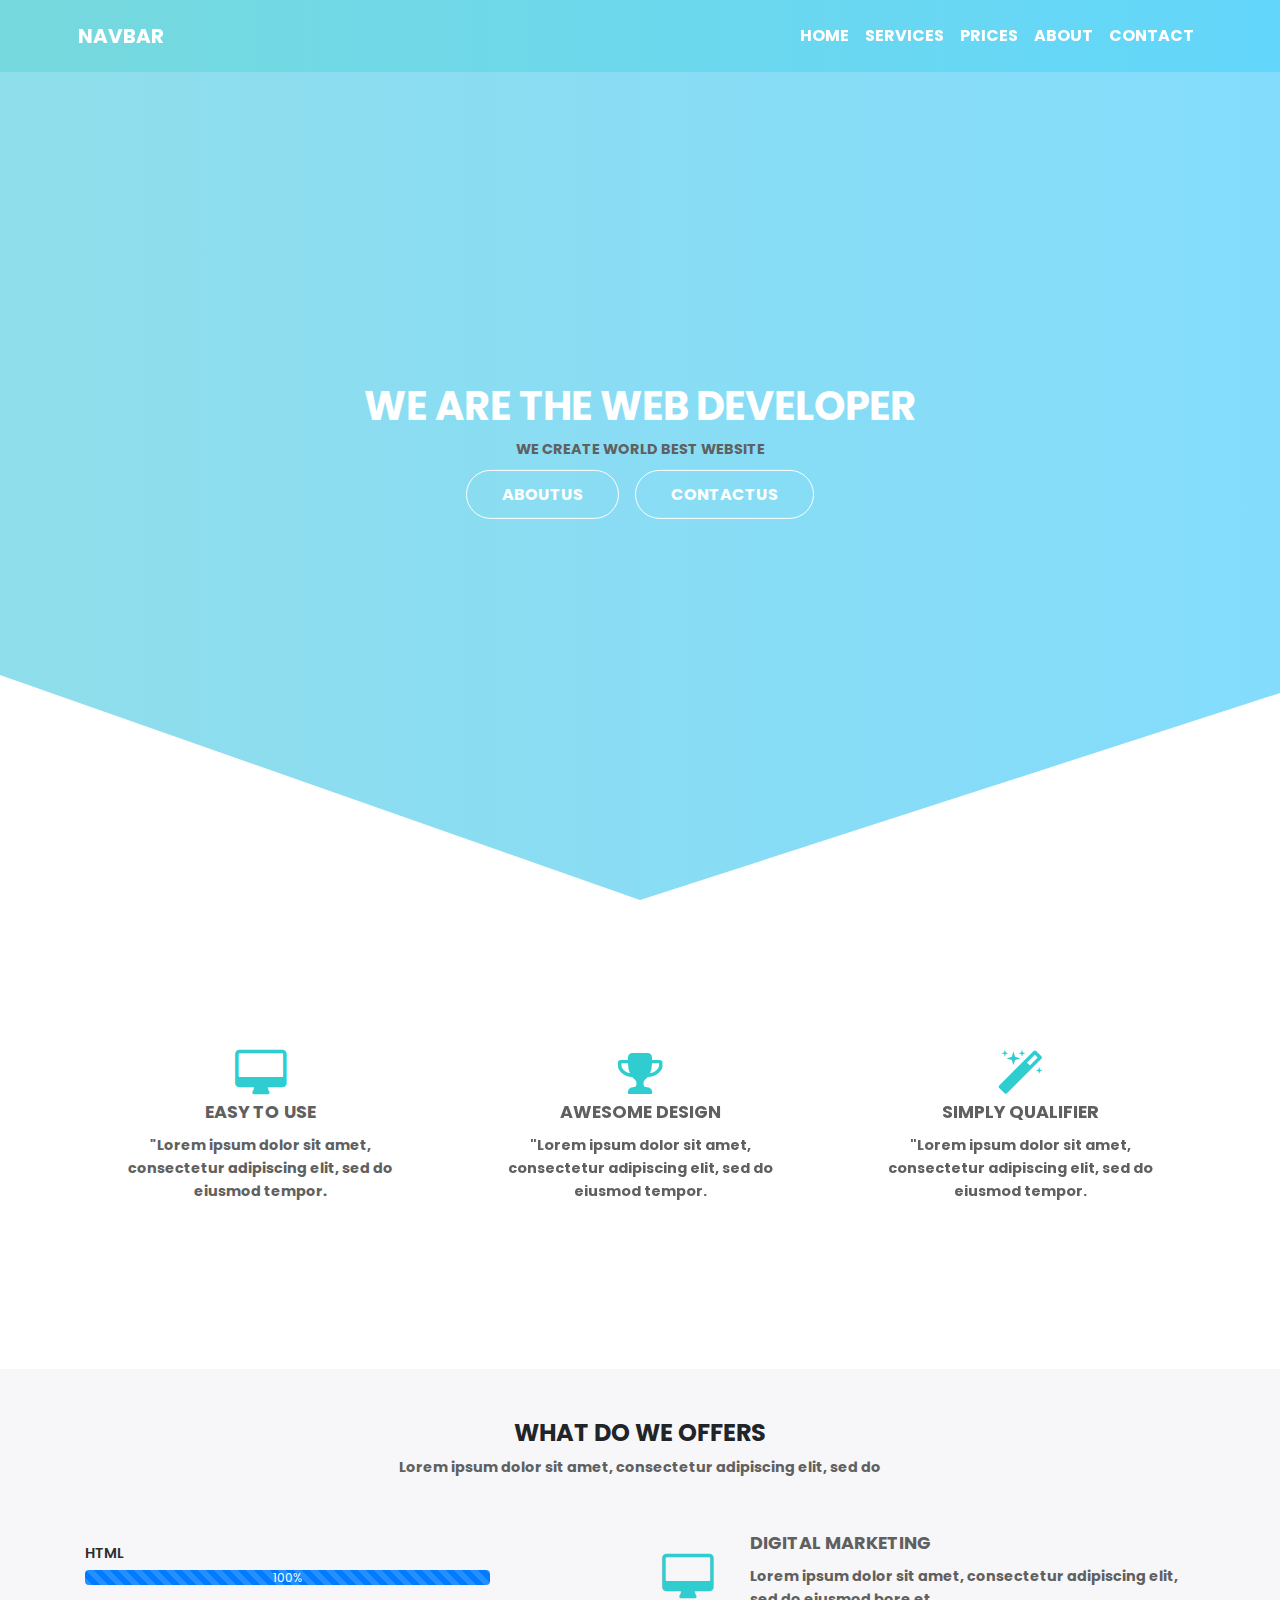
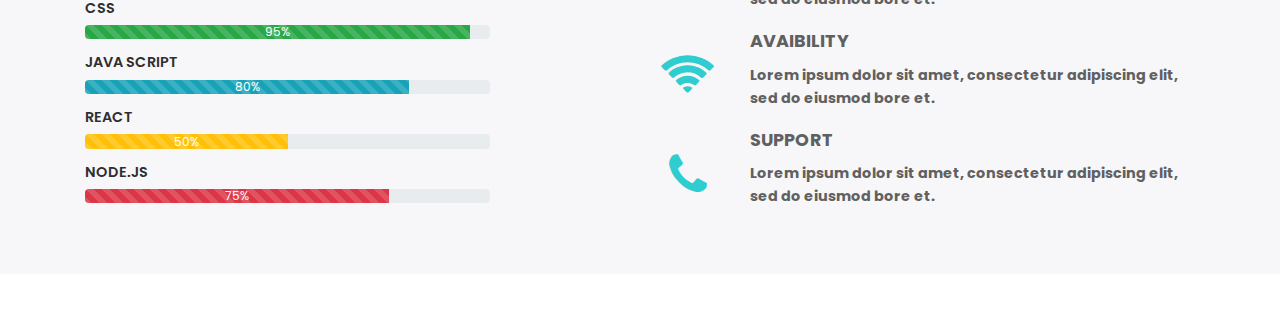
==== index.html @ 28ea4456 "updated changes" ====
<!doctype html>
<html lang="en">
  <head>
    <!-- Required meta tags -->
    <meta charset="utf-8">
    <meta name="viewport" content="width=device-width, initial-scale=1, shrink-to-fit=no">

    <!-- //////csss///// -->
    <link rel="stylesheet" href="css/img/style.css">

    <!-- ////////////text fonts///////////// -->
    <link href="https://fonts.googleapis.com/css2?family=Poppins:ital,wght@0,300;1,300&display=swap" rel="stylesheet">
    <!-- //font awesome cdn/// -->
    <link rel="stylesheet" href="https://cdnjs.cloudflare.com/ajax/libs/font-awesome/4.7.0/css/font-awesome.min.css">

    <!-- Bootstrap CSS -->
    <link rel="stylesheet" href="https://maxcdn.bootstrapcdn.com/bootstrap/4.0.0/css/bootstrap.min.css" integrity="sha384-Gn5384xqQ1aoWXA+058RXPxPg6fy4IWvTNh0E263XmFcJlSAwiGgFAW/dAiS6JXm" crossorigin="anonymous">

    <title>Hello, world!</title>
  </head>
  <body>
      <!-- ???????header///// -->

      <div class="header" id="headerdiv ">
        <nav class="navbar navbar-expand-lg fixed-top">
            <div class="container text-uppercase p-2">
            <a class="navbar-brand text-white font-weight-bold" href="#">Navbar</a>
            <button class="navbar-toggler" type="button" data-toggle="collapse" data-target="#navbarSupportedContent" aria-controls="navbarSupportedContent" aria-expanded="false" aria-label="Toggle navigation">
              <span class="navbar-toggler-icon"></span>
            </button>
          
            <div class="collapse navbar-collapse" id="navbarSupportedContent">
              <ul class="navbar-nav ml-auto ">
                <li class="nav-item active">
                  <a class="nav-link" href="#">Home <span class="sr-only">(current)</span></a>
                </li>
                <li class="nav-item">
                  <a class="nav-link" href="#">services</a>
                </li>
                <li class="nav-item">
                    <a class="nav-link" href="#">prices</a>
                  </li>
                  <li class="nav-item">
                    <a class="nav-link" href="#">about</a>
                  </li>
                  <li class="nav-item">
                    <a class="nav-link" href="#">contact</a>
                  </li>
            
            </ul>
               
              
            </div>
        </div>
          </nav>

          <!-- ////////middle section//// -->
          <section class="header-sec">
              <div class="center-div text-uppercase">
                  <h1 class="font-weight-bold ">we are the web developer</h1>
                  <p>we create world best website</p>
                  <div class="header-btns">
                      <a href="#">aboutus</a>
                      <a href="#">contactus</a>
                  </div>
              </div>
          </section>
      </div>

      <!-- ////////middle section  end//// -->


      <!-- ////////3 divs section/// -->
<section class="header-extradiv">
  <div class="container">
    <div class="row">
      <div class="extradiv col-lg-4 col-md-4 col-12">
        <a href="#"><i class="fa-3x fa fa-desktop" aria-hidden="true"></i></a>
        <h2 class="text-uppercase">easy to use</h2>
        <p>"Lorem ipsum dolor sit amet, consectetur adipiscing elit, sed do eiusmod tempor. </p>
      </div>
      <div class="extradiv col-lg-4 col-md-4 col-12">
        <a href="#"><i class="fa-3x fa fa-trophy" aria-hidden="true"></i></a>
        <h2 class="text-uppercase">awesome design</h2>
        <p>"Lorem ipsum dolor sit amet, consectetur adipiscing elit, sed do eiusmod tempor. </p>
      </div>
      <div class="extradiv col-lg-4 col-md-4 col-12">
        <a href="#"><i class="fa-3x fa fa-magic" aria-hidden="true"></i></a>
        <h2 class="text-uppercase">simply qualifier</h2>
        <p>"Lorem ipsum dolor sit amet, consectetur adipiscing elit, sed do eiusmod tempor. </p>
      </div>
    </div>
  </div>
</section>

      <!-- ////////3 divs section end/// -->

      <!-- <<<<<offer section>>>>>> -->

<section class="service-offer" id="servicediv">
  <div class="container heading">
  <h1 class="text-center text-uppercase font-weight-bold">what do we offers</h1>
  <p class="text-center ">Lorem ipsum dolor sit amet, consectetur adipiscing elit, sed do</p>
</div>

<div class="container">
  <div class="row">
    <div class="col-lg-6 col-md-6 col-12 offset-1 offset-lg-0">
      <div class="names my-3">
        <h1>html</h1>
        <div class="progress w-75">
          <div class="progress-bar progress-bar-striped progress-bar-animated" role="progressbar" aria-valuenow="75" aria-valuemin="0" aria-valuemax="100" style="width: 100%">100%</div>
        </div>
        <h1>css</h1>
        <div class="progress w-75">
          <div class="progress-bar progress-bar-striped progress-bar-animated bg-success" role="progressbar" aria-valuenow="75" aria-valuemin="0" aria-valuemax="100" style="width: 95%">95%</div>
        </div>
        <h1>java script</h1>
        <div class="progress w-75">
          <div class="progress-bar progress-bar-striped progress-bar-animated bg-info" role="progressbar" aria-valuenow="75" aria-valuemin="0" aria-valuemax="100" style="width: 80%">80%</div>
        </div>
        <h1>react</h1>
        <div class="progress w-75">
          <div class="progress-bar progress-bar-striped progress-bar-animated bg-warning role="progressbar" aria-valuenow="75" aria-valuemin="0" aria-valuemax="100" style="width: 50%">50%</div>
        </div>
        <h1>node.js</h1>
        <div class="progress w-75">
          <div class="progress-bar progress-bar-striped progress-bar-animated bg-danger" role="progressbar" aria-valuenow="75" aria-valuemin="0" aria-valuemax="100" style="width: 75%">75%</div>
        </div>
      </div>
    </div>
  
  <div class="col-lg-6 col-md-12 col-12 servicediv">
  <div class="row">
    <div class="col-lg-2 col-2 service-icon">
      <i class="fa-3x fa fa-desktop" aria-hidden="true"></i>
    </div>
    <div class="col-lg-10 col-12">
      <h2 class="text-uppercase">digital marketing</h2>
      <p>Lorem ipsum dolor sit amet, consectetur adipiscing elit, sed do eiusmod bore et. </p>
    </div>
  </div>
  <div class="row">
    <div class="col-lg-2 col-2 service-icon">
      <i class="fa-3x fa fa-wifi" aria-hidden="true"></i>
    </div>
    <div class="col-lg-10 col-12">
      <h2 class="text-uppercase">avaibility</h2>
      <p>Lorem ipsum dolor sit amet, consectetur adipiscing elit, sed do eiusmod bore et. </p>
    </div>
  </div>
  <div class="row">
    <div class="col-lg-2 col-2 service-icon">
      <i class="fa-3x fa fa-phone" aria-hidden="true"></i>
    </div>
    <div class="col-lg-10 col-12">
      <h2 class="text-uppercase">support</h2>
      <p>Lorem ipsum dolor sit amet, consectetur adipiscing elit, sed do eiusmod bore et. </p>
    </div>
  </div>
</div>
    
</div>
</div>
</section>
        <!-- <<<<<offer section>>>>>> -->
   












    <!-- Optional JavaScript -->
    <!-- jQuery first, then Popper.js, then Bootstrap JS -->
    <script src="https://code.jquery.com/jquery-3.2.1.slim.min.js" integrity="sha384-KJ3o2DKtIkvYIK3UENzmM7KCkRr/rE9/Qpg6aAZGJwFDMVNA/GpGFF93hXpG5KkN" crossorigin="anonymous"></script>
    <script src="https://cdnjs.cloudflare.com/ajax/libs/popper.js/1.12.9/umd/popper.min.js" integrity="sha384-ApNbgh9B+Y1QKtv3Rn7W3mgPxhU9K/ScQsAP7hUibX39j7fakFPskvXusvfa0b4Q" crossorigin="anonymous"></script>
    <script src="https://maxcdn.bootstrapcdn.com/bootstrap/4.0.0/js/bootstrap.min.js" integrity="sha384-JZR6Spejh4U02d8jOt6vLEHfe/JQGiRRSQQxSfFWpi1MquVdAyjUar5+76PVCmYl" crossorigin="anonymous"></script>
  </body>
</html>
---- css/img/style.css ----
*{
    margin: 0;
    padding: 0;
    box-sizing: border-box;
    font-family: 'Poppins', sans-serif;
}
html{
  overflow-x: hidden;  
}

.extradiv h2,.servicediv h2{
    font-size:1.1rem ;
    line-height:1.6 ;
    font-weight: bold;
    color: #606060;
}

a{text-decoration: none;}

a:hover{text-decoration: none!important;}

li{list-style: none;}
p{
    font-size: 0.9rem;
    font-weight: bold;
    color: #606060;
    line-height: 1.6;
}
i{
    color: #2fccd0;
}

.header{
    width: 100%;
    height: 100vh;
    background-image:linear-gradient(rgba(0 , 168, 255 ,0.3),rgba(0 , 168, 255 ,0.3))
    ,url(.././img/img.jpg);
    background-repeat: no-repeat;
    background-size: 100% 100%;
    clip-path: polygon(100% 0,100% 77%,50% 100%,0 75%,0 0);
    position: relative;

}
.header::before{
    content: "";
    position: absolute;
    top: 0;
    right: 0;
    bottom: 0;
    left: 0;
    opacity: .3;
    z-index: -1;
    background: linear-gradient(to right,#1e5799 0%,#3ccdbb  0%,#16c9f6 100%);
}


.navbar::before{
    content: "";
    position: absolute;
    top: 0;
    right: 0;
    bottom: 0;
    left: 0;
    opacity: .3;
    z-index: -1;
    background: linear-gradient(to right,#1e5799 0%,#3ccdbb  0%,#16c9f6 100%);
}

.nav-item a{
    color: #fff!important;
    font-weight: bold;
}

.header-sec{
    position: relative;
    width: 100%;
    height: inherit;
    color: white;
    text-align: center;
}
.center-div{
    position: absolute;
    width: 100%;
    height: auto;
    top: 50%;
    left: 50%;
    transform: translate(-50% ,-50%);
    -ms-transform: translate(-50% ,-50%);
    -webkit-transform: translate(-50% ,-50%);
}
.header-btns a{
    border: 1px solid #fff;
    border-radius: 100px;
    color: #fff;
    line-height: 1.4;
    padding: 12px 35px;
    margin: 0 5px;
    font-size: 1rem;
    font-weight: bold;
    outline: none;
}

.header-btns a:hover{
    color: #50d1c0;
    background: #ffff;
    box-shadow: 0 0 20px 0 rgba(0,0,0,0.3);
}
.center-div{
    font-size: 1.3rem;
    padding: 10px 0 20px 0;
    color: white;
}

.header-extradiv{
    width: 100%;
    height: auto;
    margin: 100px 0!important;
    text-align: center;
}
.extradiv{
    background: #ffff;
    border: medium none;
    border-radius: 3px;
    padding: 50px!important;
    transition: .3s;
}

.extradiv:hover{
    box-shadow: 0 0 20px 0 rgba(0,0,0,0.3);
    transform: translateY(-20px);
}

/* //////offer section/// */

.service-offer{
    background: #f7f7f9;
    padding: 50px 0;
    margin-bottom:50px;
}
.heading{
    margin-bottom: 50px;
}
.heading h1{
    font-size: 1.5rem;
    font-weight: 600;
    text-transform: uppercase;
}
.names h1{
    color: #2e2e2e;
    font-size: 0.9rem;
    text-transform: uppercase;
    font-weight: 600;
}
.service-icon{
    display: flex;
    justify-content: center;
    align-items: center;
}
.progress{
    margin-bottom: 15px!important;
    height: .9rem!important;
    background: #606060;
}
/* //////offer section/// */
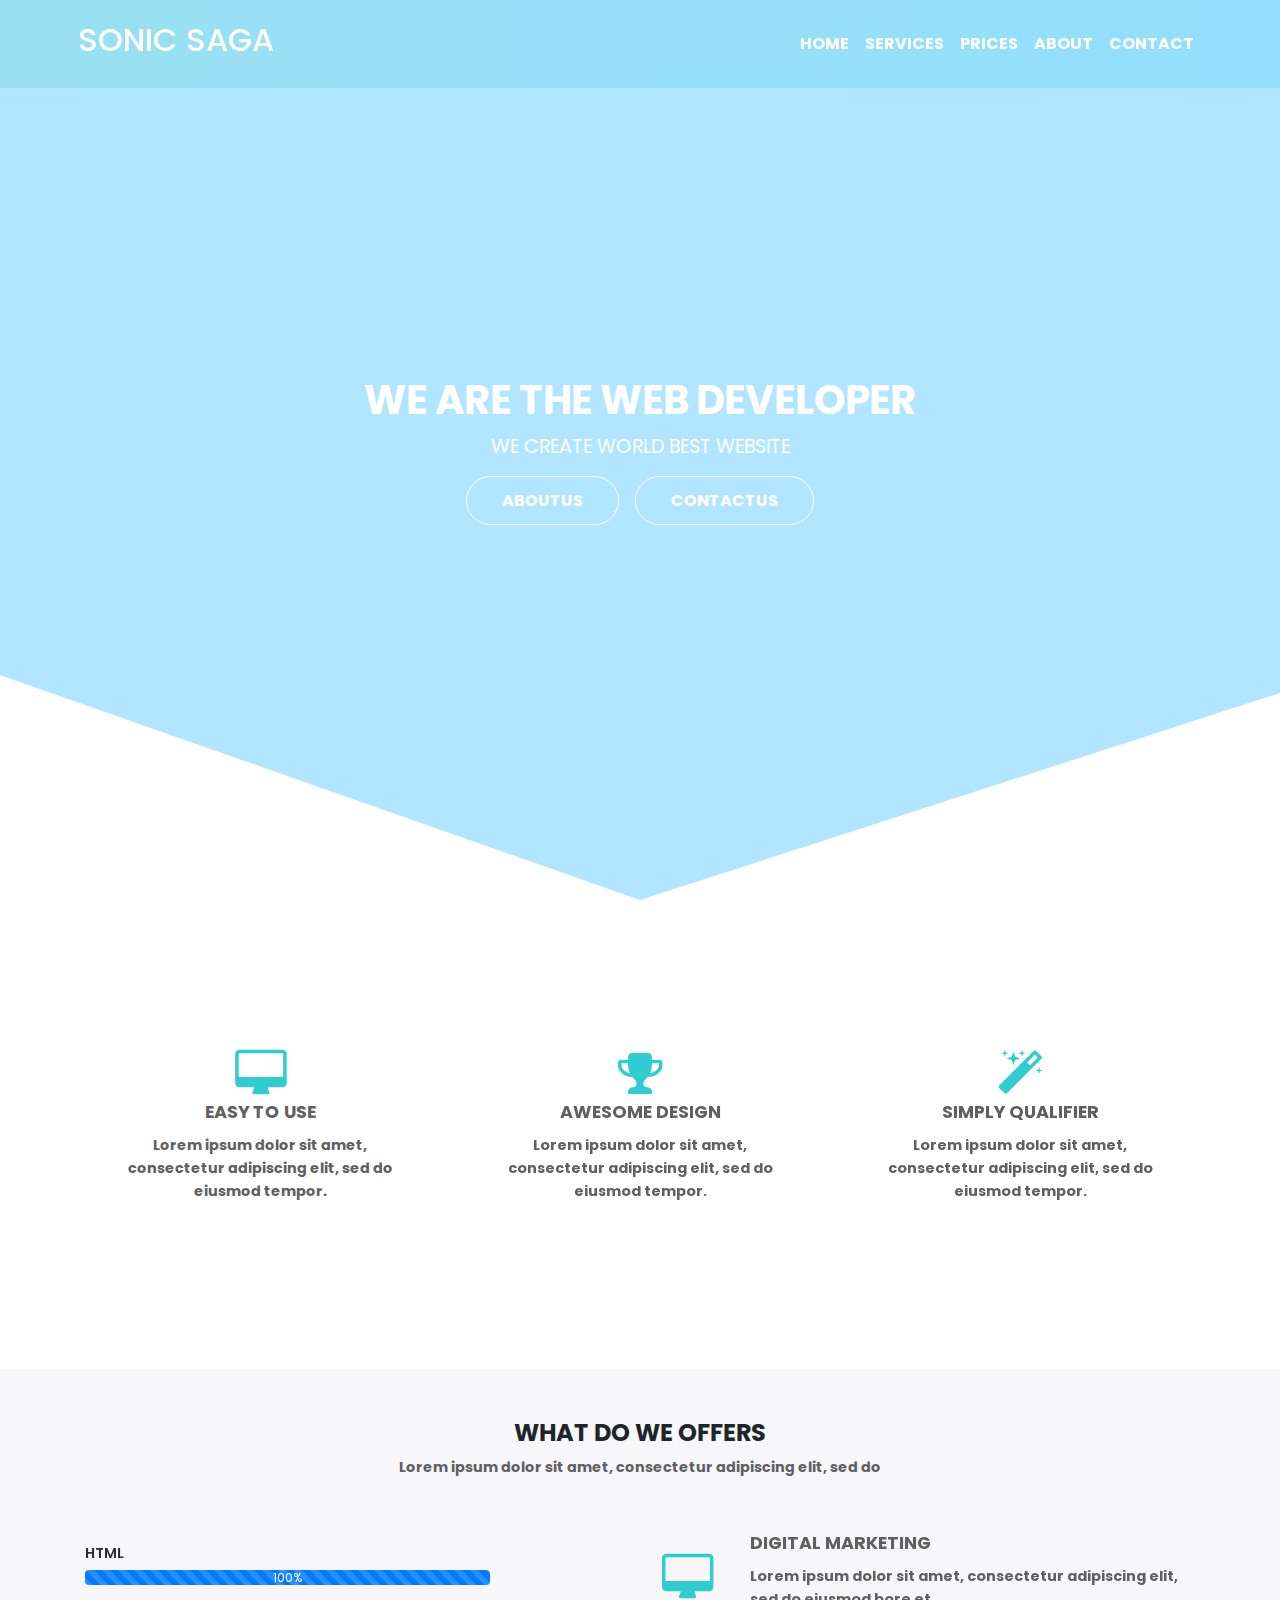
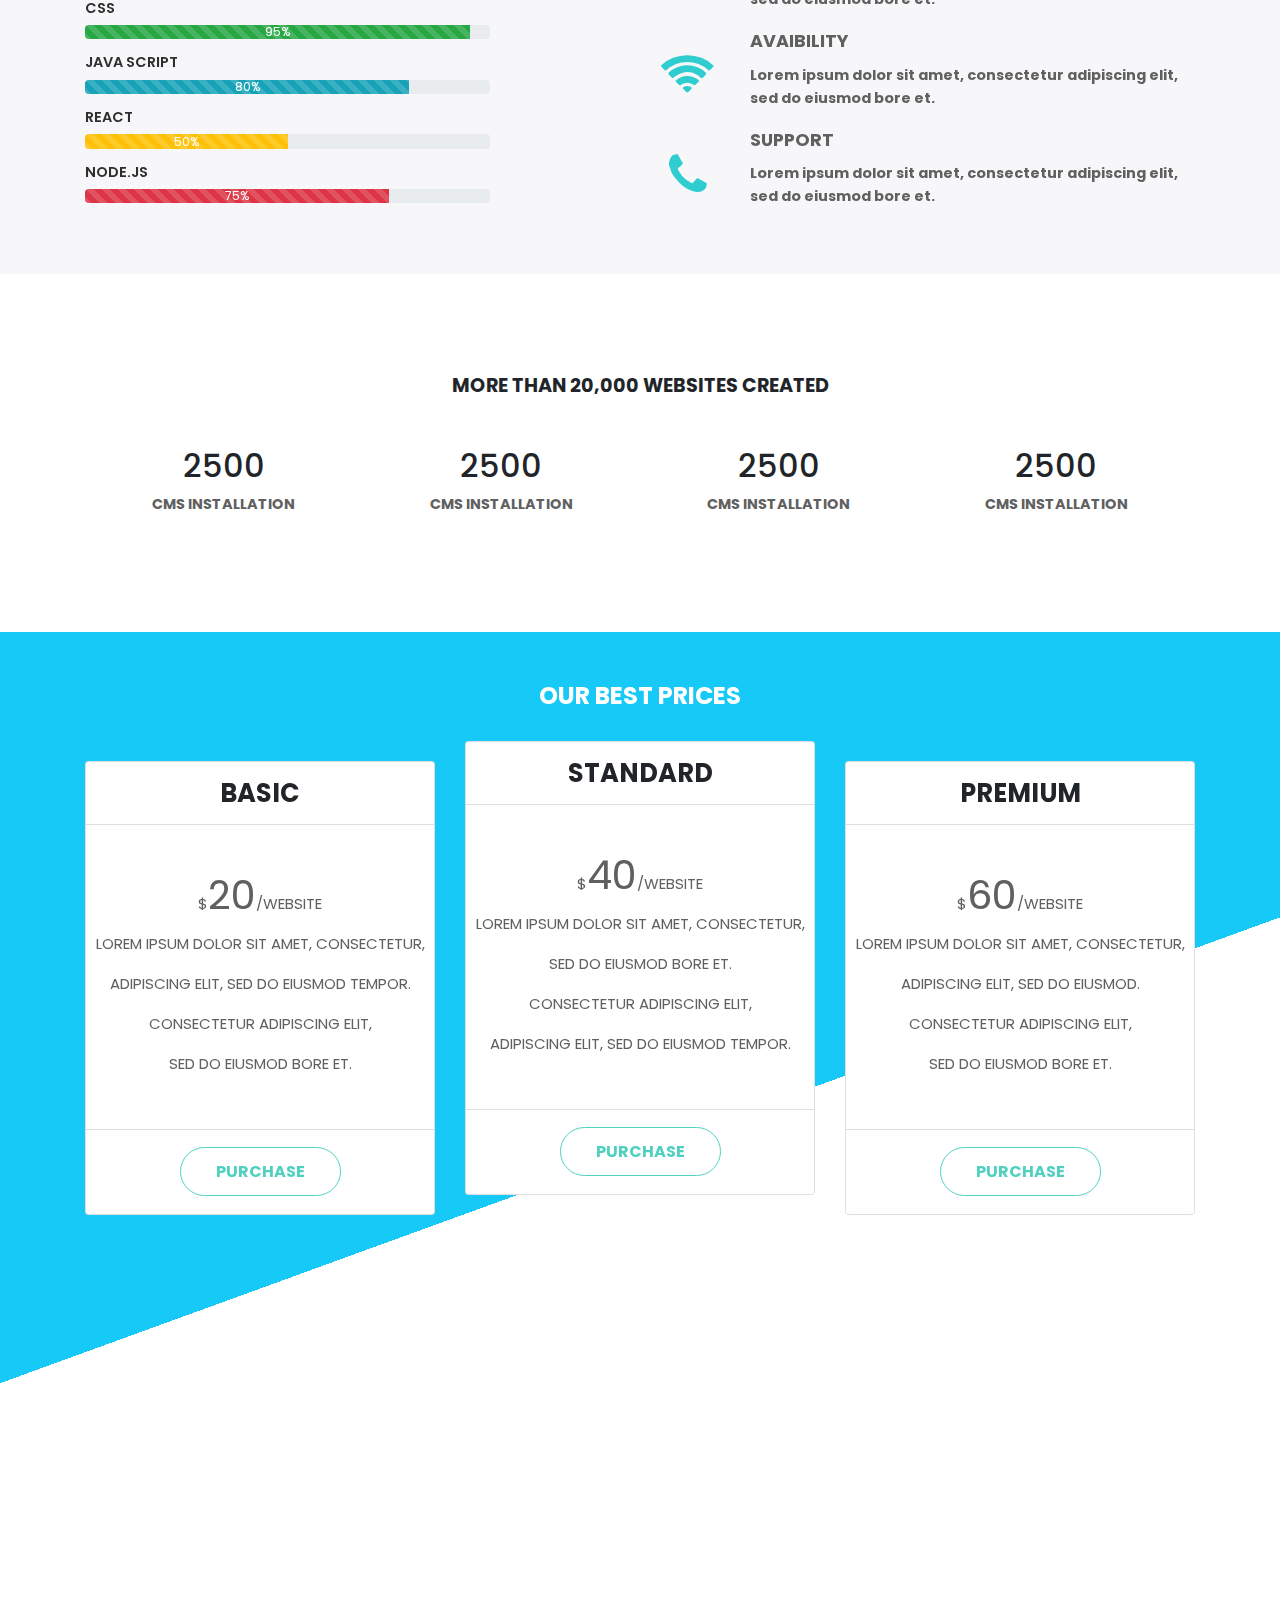
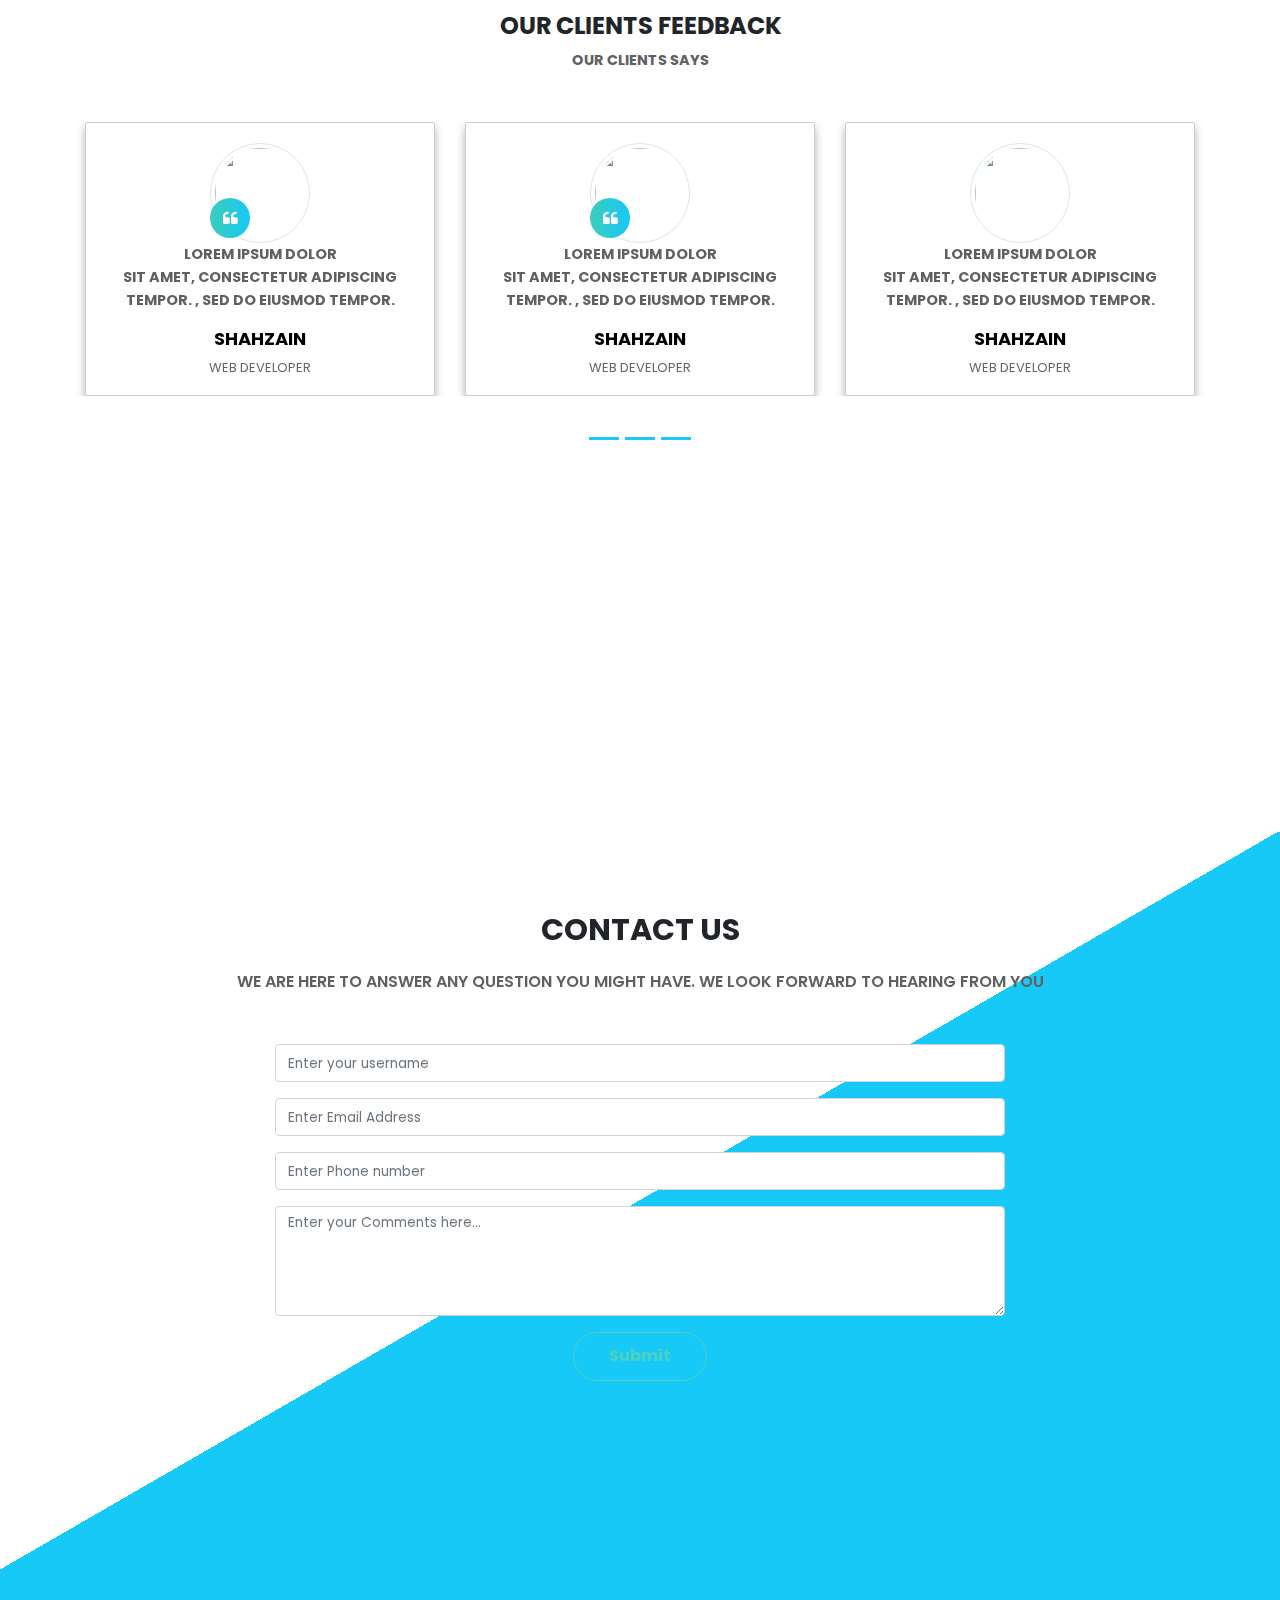
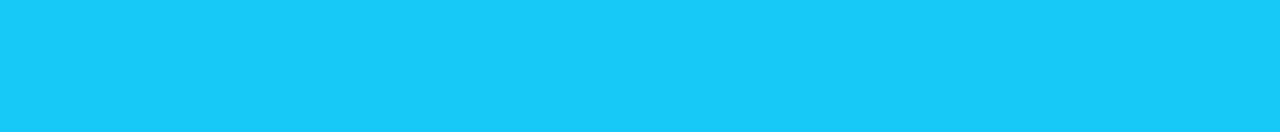
==== commit 79ae1e6e: "added content" ====
--- a/index.html
+++ b/index.html
@@ -24,7 +24,7 @@
       <div class="header" id="headerdiv ">
         <nav class="navbar navbar-expand-lg fixed-top">
             <div class="container text-uppercase p-2">
-            <a class="navbar-brand text-white font-weight-bold" href="#">Navbar</a>
+            <a class="navbar-brand text-white font-weight-bold" href="#"><h2>sonic saga</h2></a>
             <button class="navbar-toggler" type="button" data-toggle="collapse" data-target="#navbarSupportedContent" aria-controls="navbarSupportedContent" aria-expanded="false" aria-label="Toggle navigation">
               <span class="navbar-toggler-icon"></span>
             </button>
@@ -35,16 +35,16 @@
                   <a class="nav-link" href="#">Home <span class="sr-only">(current)</span></a>
                 </li>
                 <li class="nav-item">
-                  <a class="nav-link" href="#">services</a>
+                  <a class="nav-link" href="#servicediv">services</a>
                 </li>
                 <li class="nav-item">
-                    <a class="nav-link" href="#">prices</a>
+                    <a class="nav-link" href="#pricingdiv">prices</a>
                   </li>
                   <li class="nav-item">
                     <a class="nav-link" href="#">about</a>
                   </li>
                   <li class="nav-item">
-                    <a class="nav-link" href="#">contact</a>
+                    <a class="nav-link" href="#contactdiv">contact</a>
                   </li>
             
             </ul>
@@ -77,17 +77,17 @@
       <div class="extradiv col-lg-4 col-md-4 col-12">
         <a href="#"><i class="fa-3x fa fa-desktop" aria-hidden="true"></i></a>
         <h2 class="text-uppercase">easy to use</h2>
-        <p>"Lorem ipsum dolor sit amet, consectetur adipiscing elit, sed do eiusmod tempor. </p>
+        <p>Lorem ipsum dolor sit amet, consectetur adipiscing elit, sed do eiusmod tempor. </p>
       </div>
       <div class="extradiv col-lg-4 col-md-4 col-12">
         <a href="#"><i class="fa-3x fa fa-trophy" aria-hidden="true"></i></a>
         <h2 class="text-uppercase">awesome design</h2>
-        <p>"Lorem ipsum dolor sit amet, consectetur adipiscing elit, sed do eiusmod tempor. </p>
+        <p>Lorem ipsum dolor sit amet, consectetur adipiscing elit, sed do eiusmod tempor. </p>
       </div>
       <div class="extradiv col-lg-4 col-md-4 col-12">
         <a href="#"><i class="fa-3x fa fa-magic" aria-hidden="true"></i></a>
         <h2 class="text-uppercase">simply qualifier</h2>
-        <p>"Lorem ipsum dolor sit amet, consectetur adipiscing elit, sed do eiusmod tempor. </p>
+        <p>Lorem ipsum dolor sit amet, consectetur adipiscing elit, sed do eiusmod tempor. </p>
       </div>
     </div>
   </div>
@@ -130,7 +130,7 @@
       </div>
     </div>
   
-  <div class="col-lg-6 col-md-12 col-12 servicediv">
+  <div class="col-lg-6 col-md-12 col-12 servicediv align-items-center">
   <div class="row">
     <div class="col-lg-2 col-2 service-icon">
       <i class="fa-3x fa fa-desktop" aria-hidden="true"></i>
@@ -164,7 +164,293 @@
 </div>
 </section>
         <!-- <<<<<offer section>>>>>> -->
-   
+
+
+
+          <!-- ///////project off structure//// -->
+
+          <section class="project-work">
+            <div class="container heading">
+            <h3 class="text-center text-uppercase font-weight-bold">more than 20,000 websites created</h3>
+           
+          </div>
+          <div class="container text-uppercase d-flex justify-content-around align-items-center text-center">
+            <div>
+              <h1 class="count">2500</h1>
+              <p>cms installation</p>
+            </div>
+            <div>
+              <h1 class="count">2500</h1>
+              <p>cms installation</p>
+            </div>
+            <div>
+              <h1 class="count">2500</h1>
+              <p>cms installation</p>
+            </div>
+            <div>
+              <h1 class="count">2500</h1>
+              <p>cms installation</p>
+            </div>
+          </div>
+        
+        </section>
+
+
+           <!-- ///////project off structure//// -->
+
+
+           <!-- ///////pricing section///// -->
+
+           <section class="pricing" id="pricingdiv">
+            <div class="container heading">
+            <h1 class="text-center text-uppercase font-weight-bold text-white">our best prices</h1>
+           
+          </div>
+          <div class="container">
+            <div class="row">
+              <div class="col-lg-4 col-12">
+                <div class="card text-center text-uppercase">
+                  <div class="card-header">basic</div>
+                  <div class="card-body">
+                    <li>$<span class="money">20</span>/website</li>
+                    <li>Lorem ipsum dolor sit amet, consectetur, </li>
+                    <li>adipiscing elit, sed do eiusmod tempor.</li>
+                    <li> consectetur adipiscing elit,</li>
+                    <li> sed do eiusmod bore et.</li>
+                  </div>
+                  <div class="card-footer">
+                    <a href="#">purchase</a>
+                  </div>
+                </div>
+                
+              </div>
+              <div class="col-lg-4 col-12 secdiv">
+                <div class="card text-center text-uppercase">
+                  <div class="card-header">standard</div>
+                  <div class="card-body">
+                    <li>$<span class="money">40</span>/website</li>
+                    <li>Lorem ipsum dolor sit amet, consectetur, </li>
+                    <li>sed do eiusmod bore et.</li>
+                    <li> consectetur adipiscing elit,</li>
+                    <li> adipiscing elit, sed do eiusmod tempor.</li>
+                  </div>
+                  <div class="card-footer">
+                    <a href="#">purchase</a>
+                  </div>
+                </div>
+                
+              </div>
+              <div class="col-lg-4 col-12">
+                <div class="card text-center text-uppercase">
+                  <div class="card-header">premium</div>
+                  <div class="card-body">
+                    <li>$<span class="money">60</span>/website</li>
+                    <li>Lorem ipsum dolor sit amet, consectetur, </li>
+                    <li>adipiscing elit, sed do eiusmod.</li>
+                    <li> consectetur adipiscing elit,</li>
+                    <li> sed do eiusmod bore et.</li>
+                  </div>
+                  <div class="card-footer">
+                    <a href="#">purchase</a>
+                  </div>
+                </div>
+                
+              </div>
+            </div>
+          </div>
+
+
+          </section>
+
+
+          <!-- ///////feedback///// -->
+
+          <section class="clients">
+            <div class="container heading text-uppercase">
+            <h1 class="text-center text-uppercase font-weight-bold">our clients feedback</h1>
+            <p class="text-center ">our clients says</p>
+          </div>
+          
+          <!-- //////carisuol//// -->
+          
+          <div id="demo" class="carousel slide" data-ride="carousel">
+          
+            <!-- Indicators -->
+            <ul class="carousel-indicators">
+              <li data-target="#demo" data-slide-to="0" class="active"></li>
+              <li data-target="#demo" data-slide-to="1"></li>
+              <li data-target="#demo" data-slide-to="2"></li>
+            </ul>
+          
+            <!-- The slideshow -->
+            <div class="carousel-inner container">
+              <div class="carousel-item active">
+          <!-- <div class="container"> -->
+                <div class="row">
+                  <div class="col-lg-4 col-md-4 col-12 text-uppercase">
+                    <div class="box">
+                      <a><img src="css/img/img.jpg" class="img-fluid img-thumbnail"></a>
+                      <p>Lorem ipsum dolor<br> sit amet, consectetur adipiscing<br>tempor.
+
+                        , sed do eiusmod tempor.</p>
+                      <h1>shahzain</h1>
+                      <h2>web developer</h2>
+                    </div>
+                  </div>
+                  <div class="col-lg-4 col-md-4 col-12 text-uppercase">
+                    <div class="box">
+                      <a><img src="css/img/img.jpg" class="img-fluid img-thumbnail"></a>
+                      <p>Lorem ipsum dolor<br> sit amet, consectetur adipiscing<br>tempor.
+
+                        , sed do eiusmod tempor.</p>    
+                      <h1>shahzain</h1>
+                      <h2>web developer</h2>
+                    </div>
+                  </div>
+                  <div class="col-lg-4 col-md-4 col-12 text-uppercase">
+                    <div class="box">
+                      <a><img src="css/img/img.jpg" class="img-fluid img-thumbnail"  >   
+                        <p>Lorem ipsum dolor<br> sit amet, consectetur adipiscing<br>tempor.
+
+                          , sed do eiusmod tempor.</p>
+                      <h1>shahzain</h1>
+                      <h2>web developer</h2>
+                    </div>
+                  </div>
+                </div>
+                
+          
+          
+          
+              </div>
+              <div class="carousel-item ">
+                <div class="row">
+                  <div class="col-lg-4 col-md-4 col-12 text-uppercase">
+                    <div class="box">
+                      <a><img src="css/img/img.jpg" class="img-fluid img-thumbnail"></a>
+                      <p>Lorem ipsum dolor<br> sit amet, consectetur adipiscing<br>tempor.
+
+                        , sed do eiusmod tempor.</p>
+                                                   
+                      <h1>shahzain</h1>
+                      <h2>web developer</h2>
+                    </div>
+                  </div>
+                  <div class="col-lg-4 col-md-4 col-12 text-uppercase">
+                    <div class="box">
+                      <a><img src="css/img/img.jpg" class="img-fluid img-thumbnail"></a>
+                      <p>Lorem ipsum dolor<br> sit amet, consectetur adipiscing<br>tempor.
+
+                        , sed do eiusmod tempor.</p>
+                  
+                      <h1>shahzain</h1>
+                      <h2>web developer</h2>
+                    </div>
+                  </div>
+                  <div class="col-lg-4 col-md-4 col-12 text-uppercase">
+                    <div class="box">
+                      <a><img src="css/img/img.jpg" class="img-fluid img-thumbnail"></a>
+                      <p>Lorem ipsum dolor<br> sit amet, consectetur adipiscing<br>tempor.
+
+                        , sed do eiusmod tempor.</p>
+                      <h1>shahzain</h1>
+                      <h2>web developer</h2>
+                    </div>
+                  </div>
+                </div>
+              </div>
+              <div class="carousel-item">
+                <div class="row">
+                  <div class="col-lg-4 col-md-4 col-12 text-uppercase">
+                    <div class="box">
+                      <a><img src="css/img/img.jpg" class="img-fluid img-thumbnail"></a>
+                      <p>Lorem ipsum dolor<br> sit amet, consectetur adipiscing<br>tempor.
+
+                        , sed do eiusmod tempor.</p>
+                      <h1>shahzain</h1>
+                      <h2>web developer</h2>
+                    </div>
+                  </div>
+                  <div class="col-lg-4 col-md-4 col-12 text-uppercase">
+                    <div class="box">
+                      <a><img src="css/img/img.jpg" class="img-fluid img-thumbnail"></a>
+                      <p>Lorem ipsum dolor<br> sit amet, consectetur adipiscing<br>tempor.
+
+                        , sed do eiusmod tempor.</p>
+                      <h1>shahzain</h1>
+                      <h2>web developer</h2>
+                    </div>
+                  </div>
+                  <div class="col-lg-4 col-md-4 col-12 text-uppercase">
+                    <div class="box">
+                      <a><img src="css/img/img.jpg" class="img-fluid img-thumbnail"></a>
+                      <p>Lorem ipsum dolor<br> sit amet, consectetur adipiscing<br>tempor.
+
+                        , sed do eiusmod tempor.</p>
+                      <h1>shahzain</h1>
+                      <h2>web developer</h2>
+                    </div>
+                  </div>
+                </div>
+              </div>
+              <!-- </div> -->
+            
+         
+          
+            <!-- Left and right controls -->
+            <a class="carousel-control-prev" href="#demo" data-slide="prev">
+              <span class="carousel-control-prev-icon"></span>
+            </a>
+            <a class="carousel-control-next" href="#demo" data-slide="next">
+              <span class="carousel-control-next-icon"></span>
+            </a>
+          </div>
+          </div>
+          </section>
+
+
+          <!-- ///////////////////end feedback page//////// -->
+         
+
+
+          <!-- ///////contact// -->
+          <section class="contactus" id="contactdiv">
+            <div class="container heading text-uppercase">
+            <h1 class="text-center text-uppercase font-weight-bold">contact us</h1>
+            <p class="text-center ">we are here to answer any question you might have. we look forward to hearing from you</p>
+          </div>
+          <div class="container">
+            <div class="row">
+              <div class="col-lg-8 col-md-8 col-10 offset-lg-2 offset-md-2 offset-1">
+                <form action="/action_page.php">
+                  <div class="form-group">
+                    <input type="text" class="form-control" placeholder="Enter your username" id="username"autocomplete="off"Required>
+                  </div>
+                  <div class="form-group">
+                    <input type="text" class="form-control" placeholder="Enter Email Address" id="email"autocomplete="off"Required>
+                  </div>
+                  <div class="form-group">
+                    <input type="text" class="form-control" placeholder="Enter Phone number" id="mobile"autocomplete="off"Required>
+                  </div>
+                   <div class="form-group">
+                    <div class="form-group">
+                   
+                      <textarea class="form-control" rows="4" placeholder="Enter your Comments here..." id="comment"></textarea>
+                    </div>
+                 <div class="d-flex justify-content-center form-btn">
+                  <button type="submit" class="btn btn-primary">Submit</button>
+                </div>
+                </form>
+              </div>
+            </div>
+          </div>
+          </section>
+
+          <!-- /////end contact/// -->
+             
+          
+
+          
 
 
 
@@ -180,7 +466,10 @@
     <!-- Optional JavaScript -->
     <!-- jQuery first, then Popper.js, then Bootstrap JS -->
     <script src="https://code.jquery.com/jquery-3.2.1.slim.min.js" integrity="sha384-KJ3o2DKtIkvYIK3UENzmM7KCkRr/rE9/Qpg6aAZGJwFDMVNA/GpGFF93hXpG5KkN" crossorigin="anonymous"></script>
+   
     <script src="https://cdnjs.cloudflare.com/ajax/libs/popper.js/1.12.9/umd/popper.min.js" integrity="sha384-ApNbgh9B+Y1QKtv3Rn7W3mgPxhU9K/ScQsAP7hUibX39j7fakFPskvXusvfa0b4Q" crossorigin="anonymous"></script>
     <script src="https://maxcdn.bootstrapcdn.com/bootstrap/4.0.0/js/bootstrap.min.js" integrity="sha384-JZR6Spejh4U02d8jOt6vLEHfe/JQGiRRSQQxSfFWpi1MquVdAyjUar5+76PVCmYl" crossorigin="anonymous"></script>
+
+   
   </body>
 </html>--- a/css/img/style.css
+++ b/css/img/style.css
@@ -5,7 +5,8 @@
     font-family: 'Poppins', sans-serif;
 }
 html{
-  overflow-x: hidden;  
+  /* overflow-x: hidden;   */
+  scroll-behavior: smooth;
 }
 
 .extradiv h2,.servicediv h2{
@@ -33,8 +34,8 @@
 .header{
     width: 100%;
     height: 100vh;
-    background-image:linear-gradient(rgba(0 , 168, 255 ,0.3),rgba(0 , 168, 255 ,0.3))
-    ,url(.././img/img.jpg);
+    background-image:linear-gradient(rgba(0 , 168, 255 ,0.3),rgba(0 , 168, 255 ,0.3)),
+    url(.././img/img.jpg);
     background-repeat: no-repeat;
     background-size: 100% 100%;
     clip-path: polygon(100% 0,100% 77%,50% 100%,0 75%,0 0);
@@ -50,7 +51,7 @@
     left: 0;
     opacity: .3;
     z-index: -1;
-    background: linear-gradient(to right,#1e5799 0%,#3ccdbb  0%,#16c9f6 100%);
+    /* background: linear-gradient(to right,#1e5799 0%,#3ccdbb  0%,#16c9f6 100%); */
 }
 
 
@@ -61,7 +62,7 @@
     right: 0;
     bottom: 0;
     left: 0;
-    opacity: .3;
+    opacity: .2;
     z-index: -1;
     background: linear-gradient(to right,#1e5799 0%,#3ccdbb  0%,#16c9f6 100%);
 }
@@ -87,6 +88,12 @@
     transform: translate(-50% ,-50%);
     -ms-transform: translate(-50% ,-50%);
     -webkit-transform: translate(-50% ,-50%);
+}
+.center-div p{
+    color: #fff!important;
+    font-size: 1.2rem;
+    font-weight: 400;
+    margin-bottom: 20px;
 }
 .header-btns a{
     border: 1px solid #fff;
@@ -161,4 +168,226 @@
     height: .9rem!important;
     background: #606060;
 }
-/* //////offer section/// */+/* //////offer section/// */
+
+
+.project-work{
+    margin: 100px 0;
+}
+.project-work h3{
+    font-size: 1.2rem;
+}
+
+.project-work h1{
+    font-size: 2rem;
+    text-align: center;
+}
+
+/* /////pricing/// */
+
+.pricing{
+    width: 100%;
+    height: 100vh;
+    padding: 50px;
+    position: relative;
+}
+
+.pricing::before{
+    content: "";
+    position: absolute;
+    top: 0;
+    right: 0;
+    bottom: 0;
+    left: 0;
+    z-index: -1;
+    background: linear-gradient(160deg,#16c9f6 55%, #fff 0);
+}
+.money{
+    font-size: 40px;
+    line-height: 1;
+    color: #606060;
+}
+
+.card{
+    transition: .3s ease;
+}
+.card-header{
+    font-size: 1.6rem;
+    font-weight: bold;
+    padding: 25px 9!important;
+    background: #fff!important;
+}
+.card-body{
+    padding: 40px 0px!important;
+}
+.card-body li{
+    margin: 10px 0!important;
+    font-weight: 400;
+    font-size: 15px;
+    line-height: 2!important;
+    color: #606060;
+}
+
+.card-footer {
+    background: white!important;
+    padding: 30px 0!important;
+}
+.card-footer a{
+    border: 1px solid #50d1c0;
+    border-radius: 100px;
+    color: #50d1c0;
+    line-height: 1.4;
+    padding: 12px 35px;
+    margin: 0 5px;
+    font-size: 1rem;
+    font-weight: bold;
+    outline: none;
+}
+
+.card:hover .card-footer a:hover{
+    color: #fff;
+    background: #50d1c0;
+    box-shadow: 0 0 20px 0 rgba(0,0,0,0.3);
+}
+
+.card:hover{
+    transform: translateY(-20px);
+    box-shadow: 0 0 20px 0 rgba(0,0,0,0.3);
+}
+
+.card:hover .card-header,.card:hover .money
+{
+    color: #50d1c0;
+}
+
+.card:hover .card-footer a{
+    background: #50d1c0;
+    color: #fff;
+}
+
+.secdiv{
+    transform: translateY(-20px);
+    /* box-shadow: 0 0 20px 0 rgba(0,0,0,0.3); */
+}
+
+/* /////feedback page/// */
+.clients{
+    width: 100%;
+    height: 100vh;
+    padding: 80px 0;
+}
+.box{
+    text-align: center;
+    border: 1px solid rgba(0,0,0,0.2);
+    border-radius: 2px;
+    transition: .3s ease;
+    box-shadow: 0 5px 10px 0 rgba(0,0,0,0.3);
+}
+.box:hover{
+    background: #16c9f6;
+}
+.box:hover p{
+    color: white;
+}
+.carousel-indicators{
+    position: absolute;
+    right: 0;
+    bottom: -60px!important;
+}
+.carousel-indicators li{
+    background-color: #16c9f6!important
+
+}
+.box a{
+    position: relative;
+}
+.box a img{
+    
+    width: 100px;
+    height: 100px;
+    margin-top: 20px;
+    border-radius: 50%;
+}
+   
+.box a::after{
+    content: "\f10d";
+    font-family: fontAwesome;
+    width: 40px;
+    height: 40px;
+    color: white;
+    position: absolute;
+    top: 120%;
+    left: 0%;
+    border-radius: 50%;
+    display: flex;
+    justify-content: center;
+    align-items: center;
+    background: linear-gradient(to right,#1e5799 0%,#3ccdbb 0%,#16c9f6 100%);
+}
+.box h1{
+    font-size: 18px;
+    font-weight: 700;
+    color: #000;
+    margin-bottom: 10px;
+}
+
+.box h2{
+    font-size: 13px;
+    font-weight: 400;
+    color: #666666;
+    margin-bottom: 20px;
+}
+
+
+/* ///contact form//// */
+
+.contactus{
+    width: 100%;
+    height: 100vh;
+    padding: 80px 0;
+    position: relative;
+}
+.contactus::after{
+    content: "";
+    position: absolute;
+    top: 0;
+    bottom: 0;
+    right: 0;
+    left: 0;
+    background: linear-gradient(330deg,#16c9f6 55%,#ffff 0);
+    z-index: -1;
+}
+
+.contactus h1{
+    font-weight: bold;
+    font-size: 1.9rem;
+}
+
+.contactus p{
+    font-weight: 600;
+    font-size: 1rem;
+    margin:20px 0;
+}
+
+.form-btn button{
+    border: 1px solid #50d1c0;
+    border-radius: 100px;
+    color: #50d1c0;
+    line-height: 1.4;
+    padding: 12px 35px;
+    margin: 0 5px;
+    font-size: 1rem;
+    font-weight: bold;
+    outline: none;
+    background: transparent;
+
+}
+
+form:hover .form-btn button{
+     background: #fff;
+     color: #50d1c0;
+     box-shadow: 0 0 20px 0(0,0,0,0.3);
+}
+::placeholder{
+    font-size: .85rem;
+}
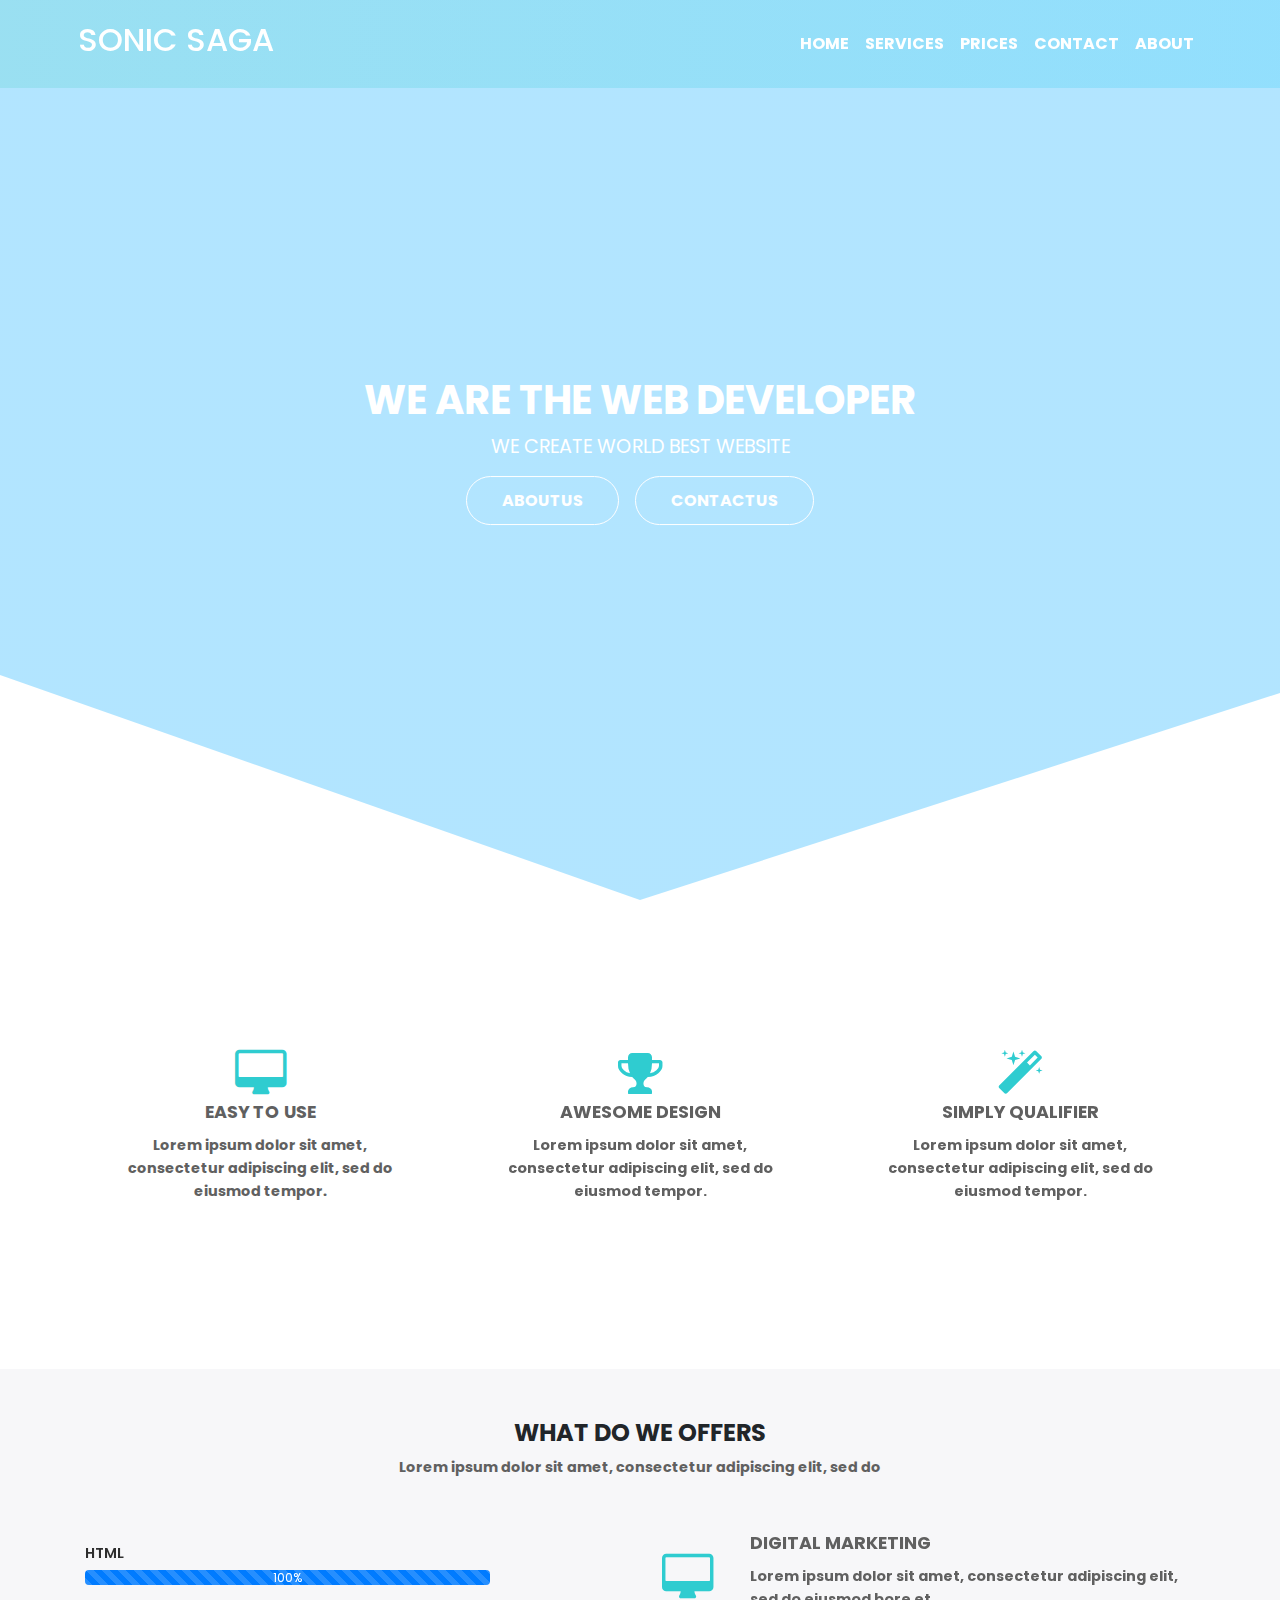
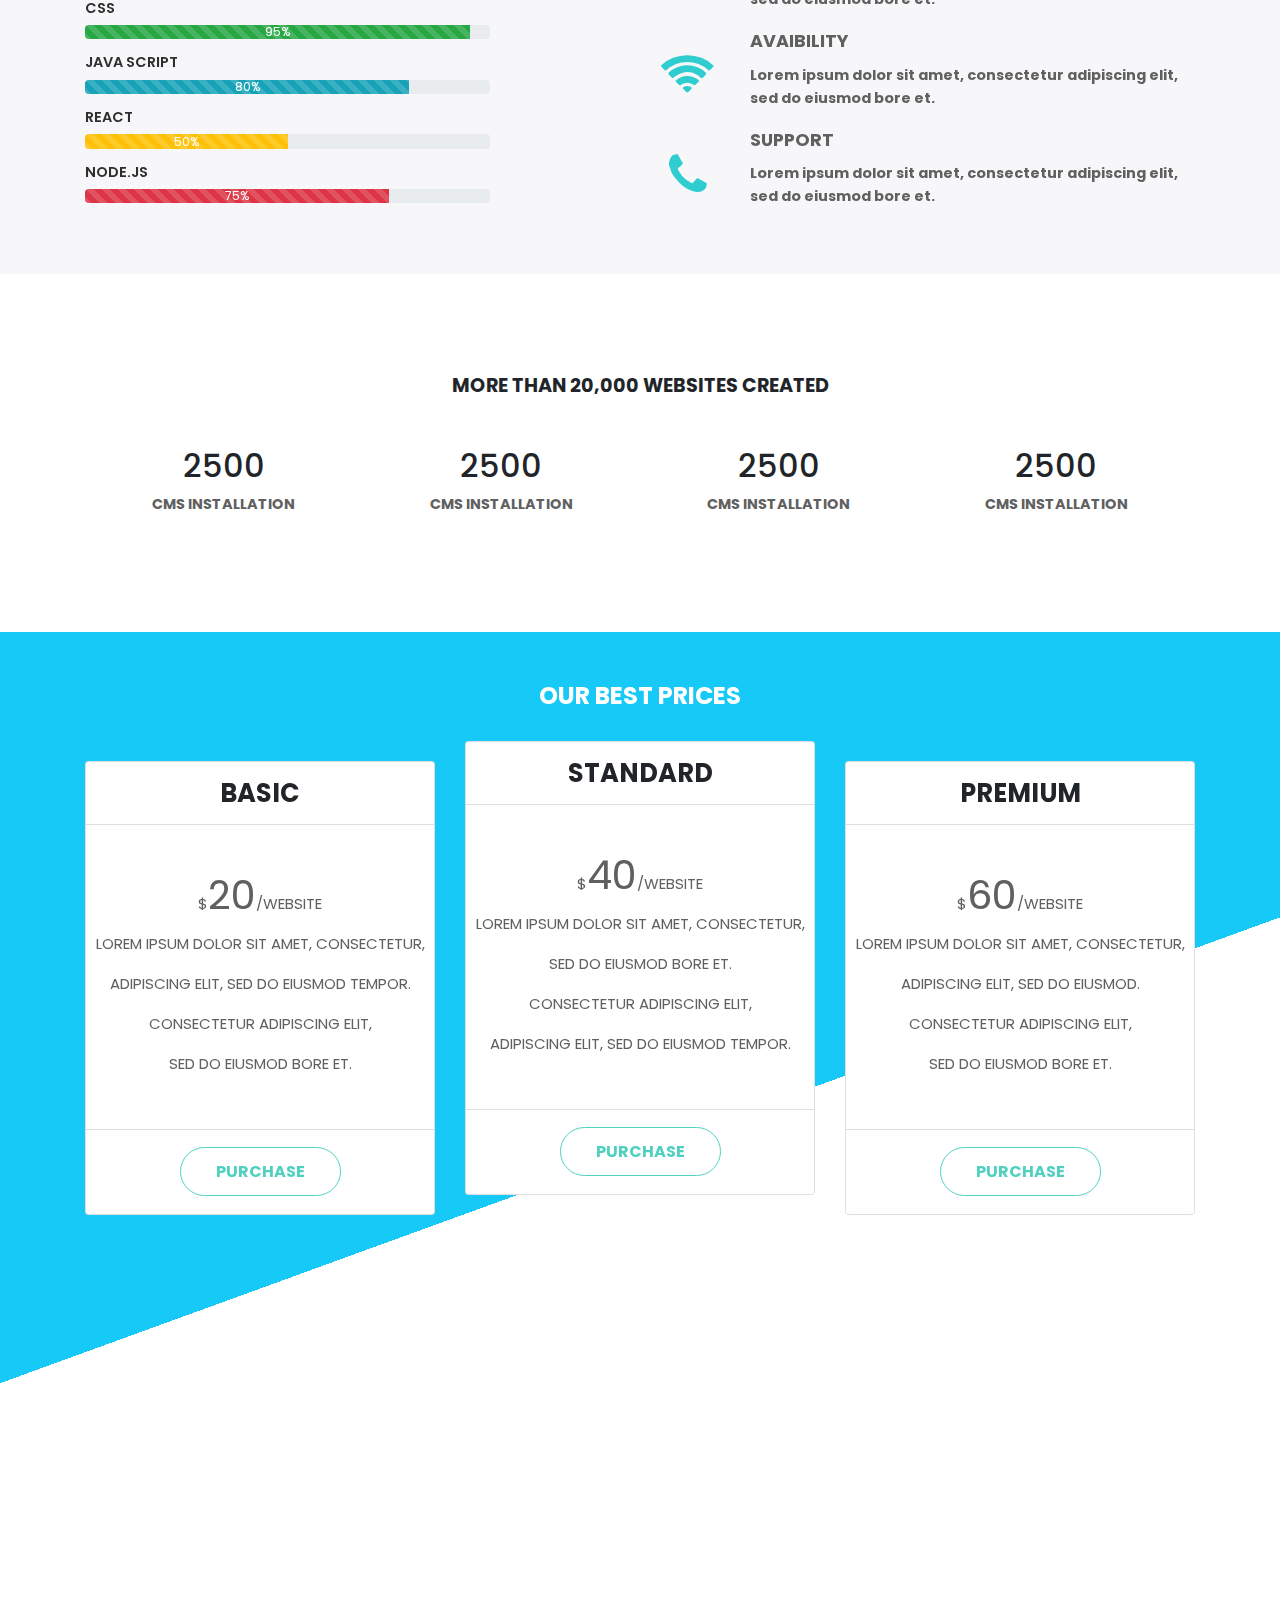
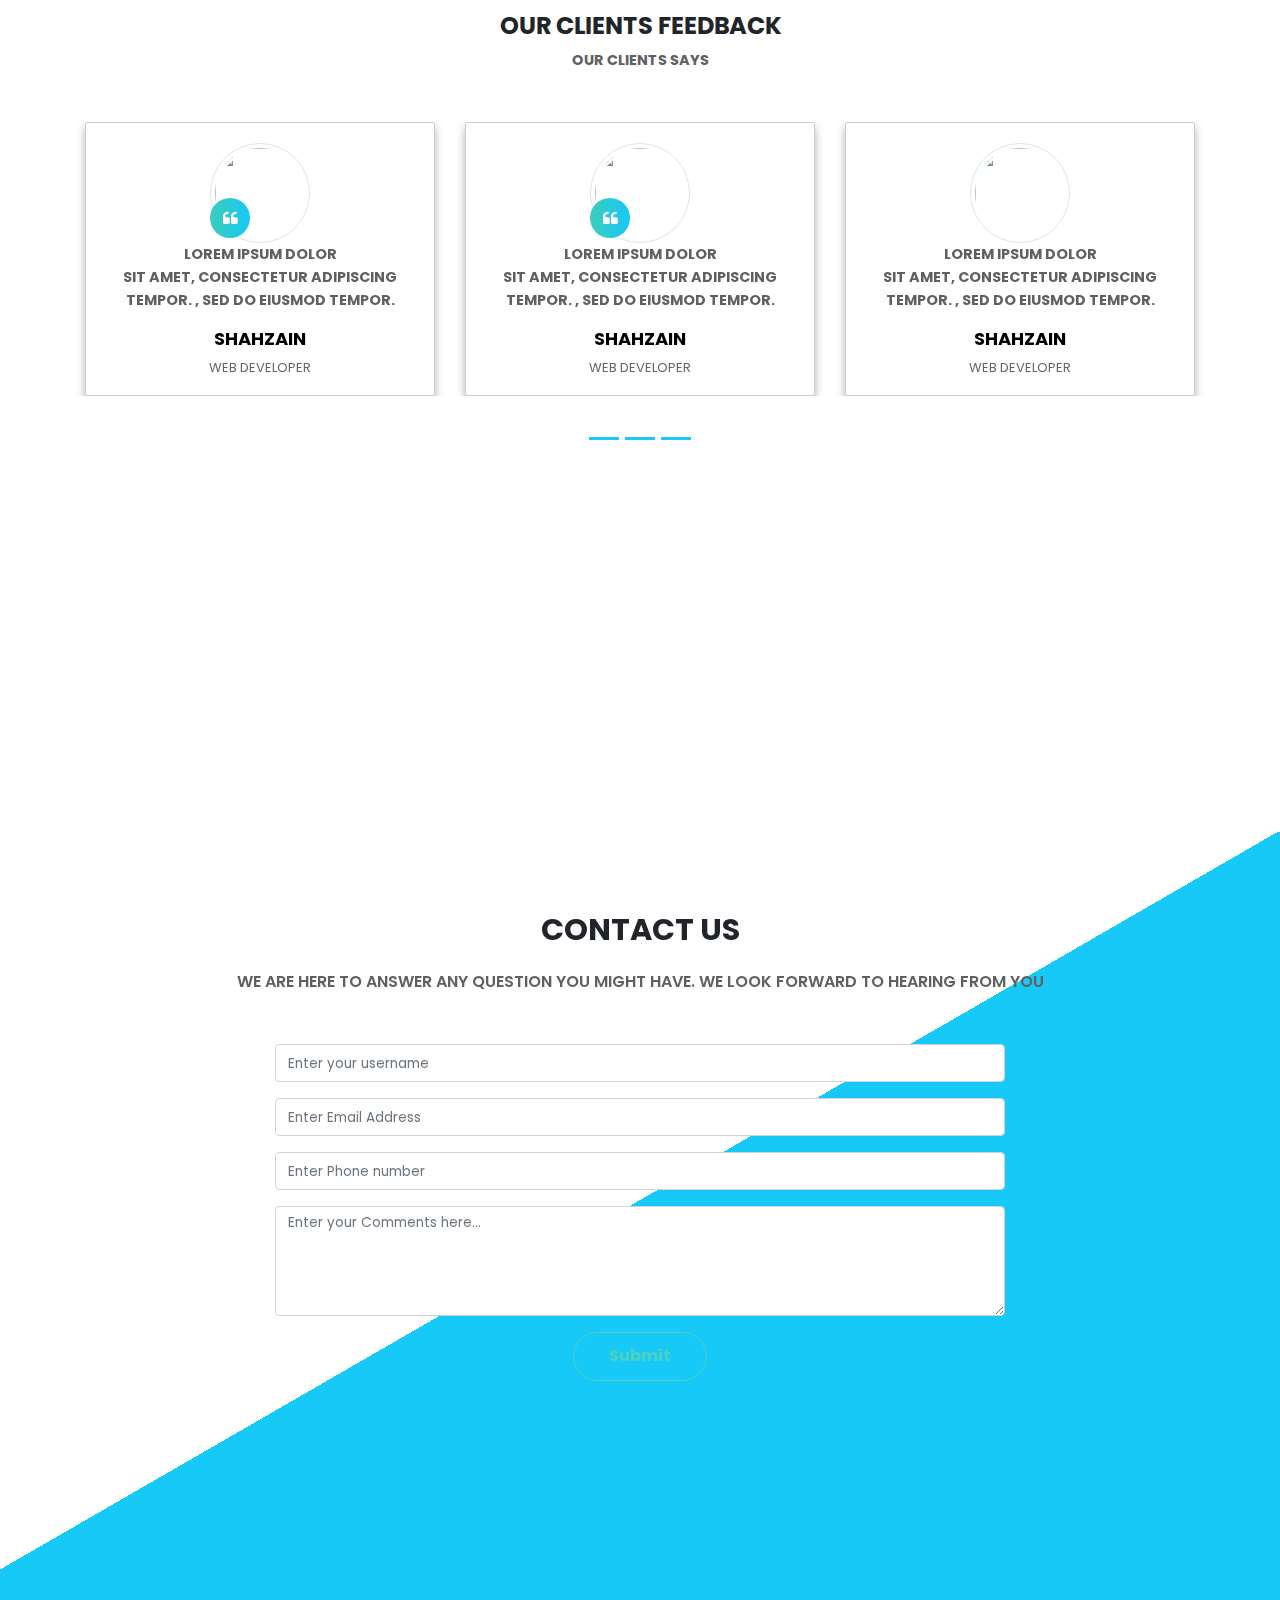
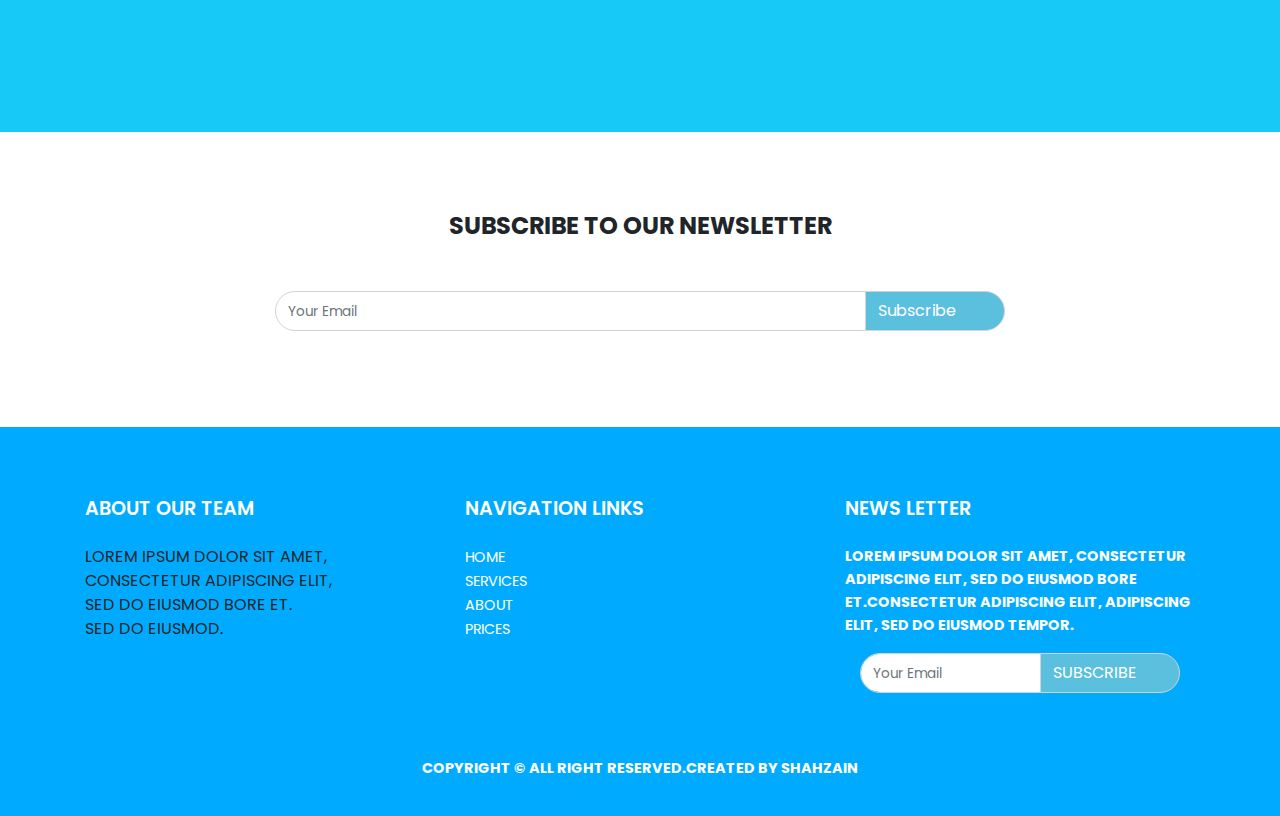
==== commit a101d022: "project done" ====
--- a/index.html
+++ b/index.html
@@ -40,11 +40,12 @@
                 <li class="nav-item">
                     <a class="nav-link" href="#pricingdiv">prices</a>
                   </li>
+                 
                   <li class="nav-item">
-                    <a class="nav-link" href="#">about</a>
+                    <a class="nav-link" href="#contactdiv">contact</a> 
+                    <li class="nav-item">
+                    <a class="nav-link" href="#footerid">about</a>
                   </li>
-                  <li class="nav-item">
-                    <a class="nav-link" href="#contactdiv">contact</a>
                   </li>
             
             </ul>
@@ -447,7 +448,76 @@
           </section>
 
           <!-- /////end contact/// -->
-             
+
+          <!-- /////subscribe// -->
+
+             <section class="sub-sec" id="sub-id">
+            <div class="container heading text-uppercase">
+            <h1 class="text-center text-uppercase font-weight-bold">subscribe to our newsletter</h1>
+           
+          </div>
+          <div class="container">
+            <div class="row">
+              <div class="col-lg-8 offset-lg-2 col-12">
+                <div class="input-group mb-3">
+                  <input type="text" class="form-control news" placeholder="Your Email">
+                  <div class="input-group-append">
+                    <span class="input-group-text">Subscribe</span>
+                  </div>
+                </div>
+              </div>
+            </div>
+          </div>
+          </section>
+
+
+
+          <!-- ///////foooter content//// -->
+          <footer class="footersection"id="footerid">
+            <div class="container">
+              <div class="row">
+                <div class="col-lg-4 col-md-6 col-12 footerdiv text-uppercase">
+                  <h3>about our team</h3>
+                  <li>Lorem ipsum dolor sit amet,</li>
+                  <li>consectetur adipiscing elit,</li>
+                  <li>SED DO EIUSMOD BORE ET.</li>
+                  <li>SED DO EIUSMOD.</li>
+                </div>
+                <div class="col-lg-4 col-md-6 col-12 footerdiv text-uppercase">
+                  <h3>navigation links</h3>
+                  <li><a href="#">Home</a></li>
+                  <li><a href="#servicediv">services</a></li>
+                  <li><a href="#footerid">about</a></li>
+                  <li><a href="#pricingdiv">prices</a></li>
+                </div>
+                <div class="col-lg-4 col-md-6 col-12 footerdiv text-uppercase">
+                  <h3>news letter</h3>
+                  <p>Lorem ipsum dolor sit amet, consectetur adipiscing elit, sed do eiusmod bore et.CONSECTETUR ADIPISCING ELIT,
+                    ADIPISCING ELIT, SED DO EIUSMOD TEMPOR.
+
+                  </p>
+                  <div class="container mainsub">
+                    <div class="row">
+                      <div class="col-lg-12 col-12">
+                        <div class="input-group mb-3">
+                          <input type="text" class="form-control news" placeholder="Your Email">
+                          <div class="input-group-append">
+                            <span class="input-group-text">Subscribe</span>
+                          </div>
+                        </div>
+                      </div>
+                    </div>
+                  </div>
+
+                </div>
+              </div>
+
+
+              <div class="text-center mt-5 text-uppercase">
+                <p>copyright &copy; all right reserved.Created by Shahzain</p>
+              </div>
+               </div>
+          </footer>
           
 
           
--- a/css/img/style.css
+++ b/css/img/style.css
@@ -391,3 +391,54 @@
 ::placeholder{
     font-size: .85rem;
 }
+
+
+/* /////subscribe/// */
+.sub-sec{
+    width: 100%;
+    height: auto;
+    margin: 80px 0;
+}
+
+.news{
+    border-radius: 100px 0 0 100px!important;
+    min-width: 150px;
+    min-width: 45px;
+}
+
+.input-group-text{
+    border-radius: 0 100px 100px 0!important;
+    background: #5bc0de!important;
+    color: #fff!important;
+    min-width: 140px;
+    min-height: 40px;
+}
+
+/* ///////foooter/// */
+
+.footersection{
+  width: 100%;
+  height: auto;
+  padding: 70px 0 20px 0;
+  background: #00abff;
+  position: relative;
+}
+.footersection p{
+    color: #ffff;
+}
+.footersection li a{
+    font-size: .9rem;
+    line-height: 1.6;
+    font-weight: 400;
+    color: #fff;
+    text-transform: uppercase;
+}
+
+.footersection h3{
+    font-size: 1.2rem;
+    font-weight: 600;
+    text-shadow: 0 2px 5px (0,0,0,0.4);
+    margin-bottom: 25px;
+    text-transform: uppercase;
+    color: #fff;
+}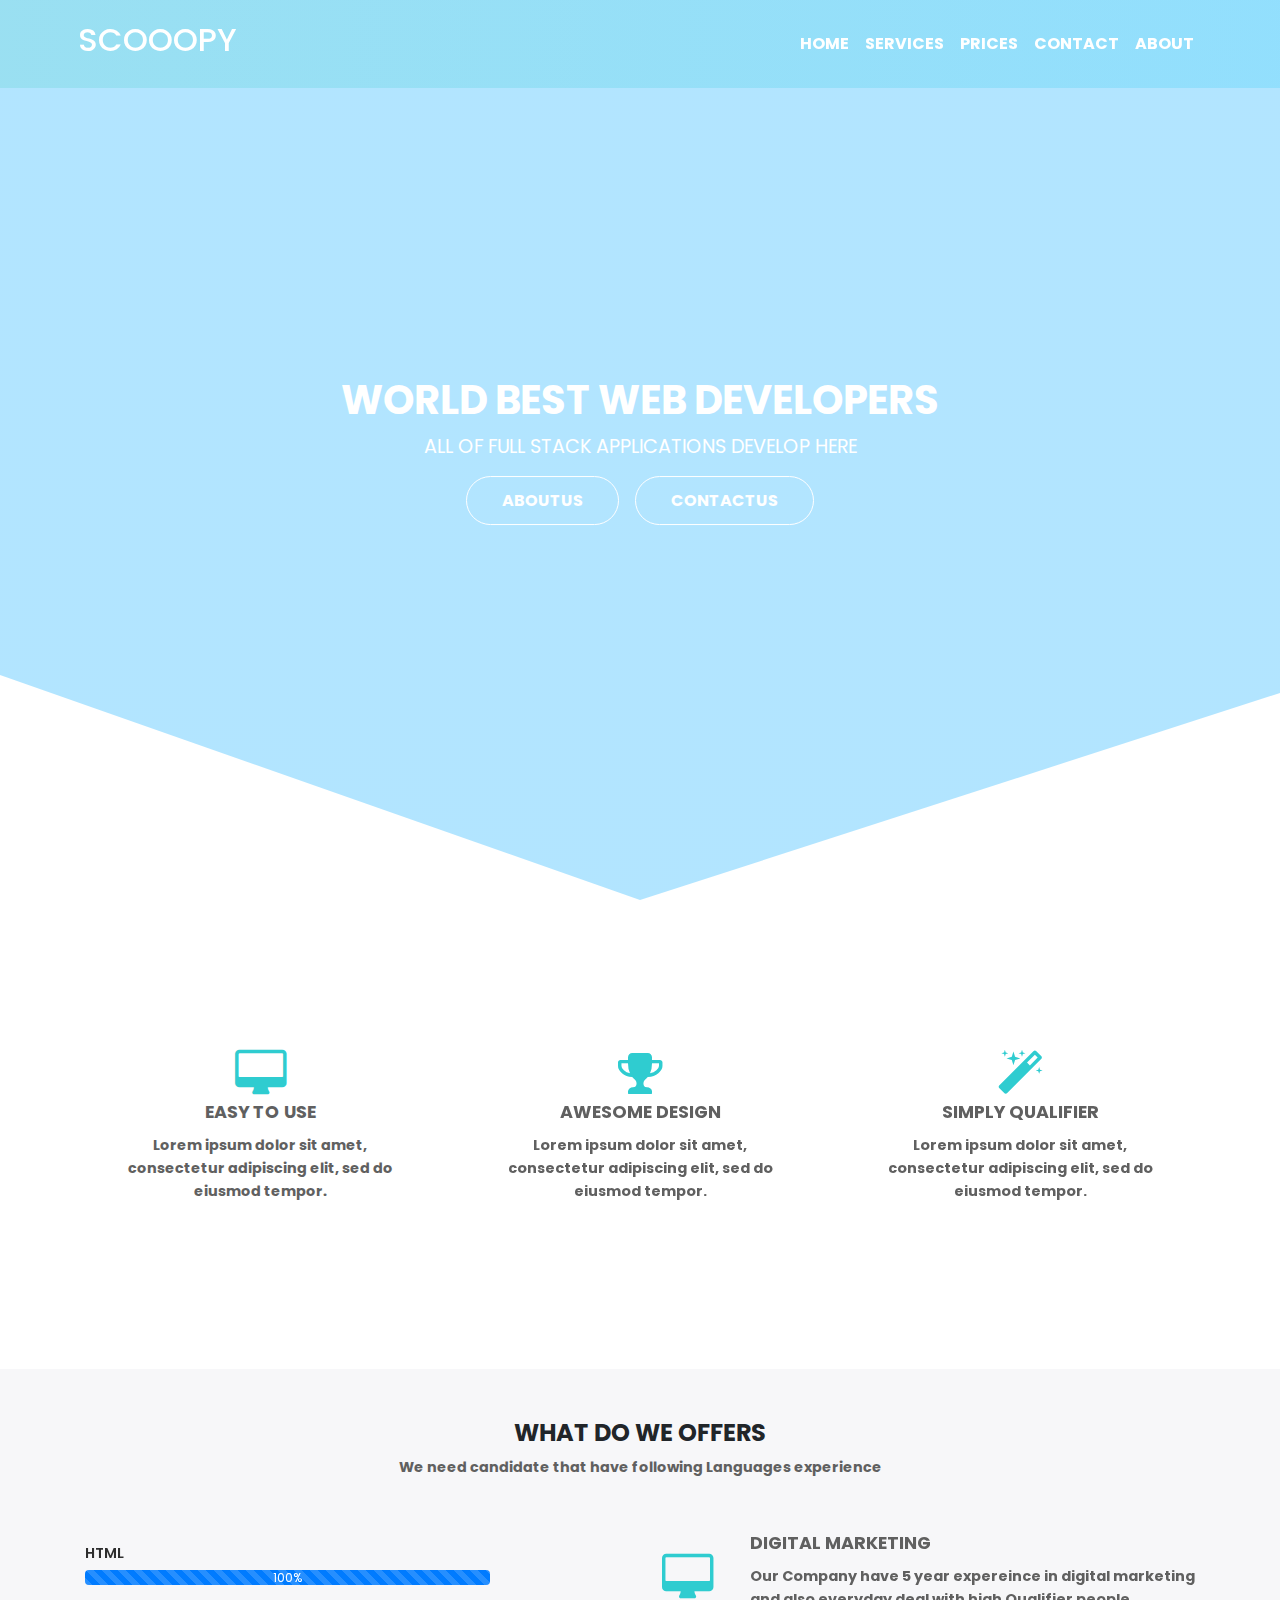
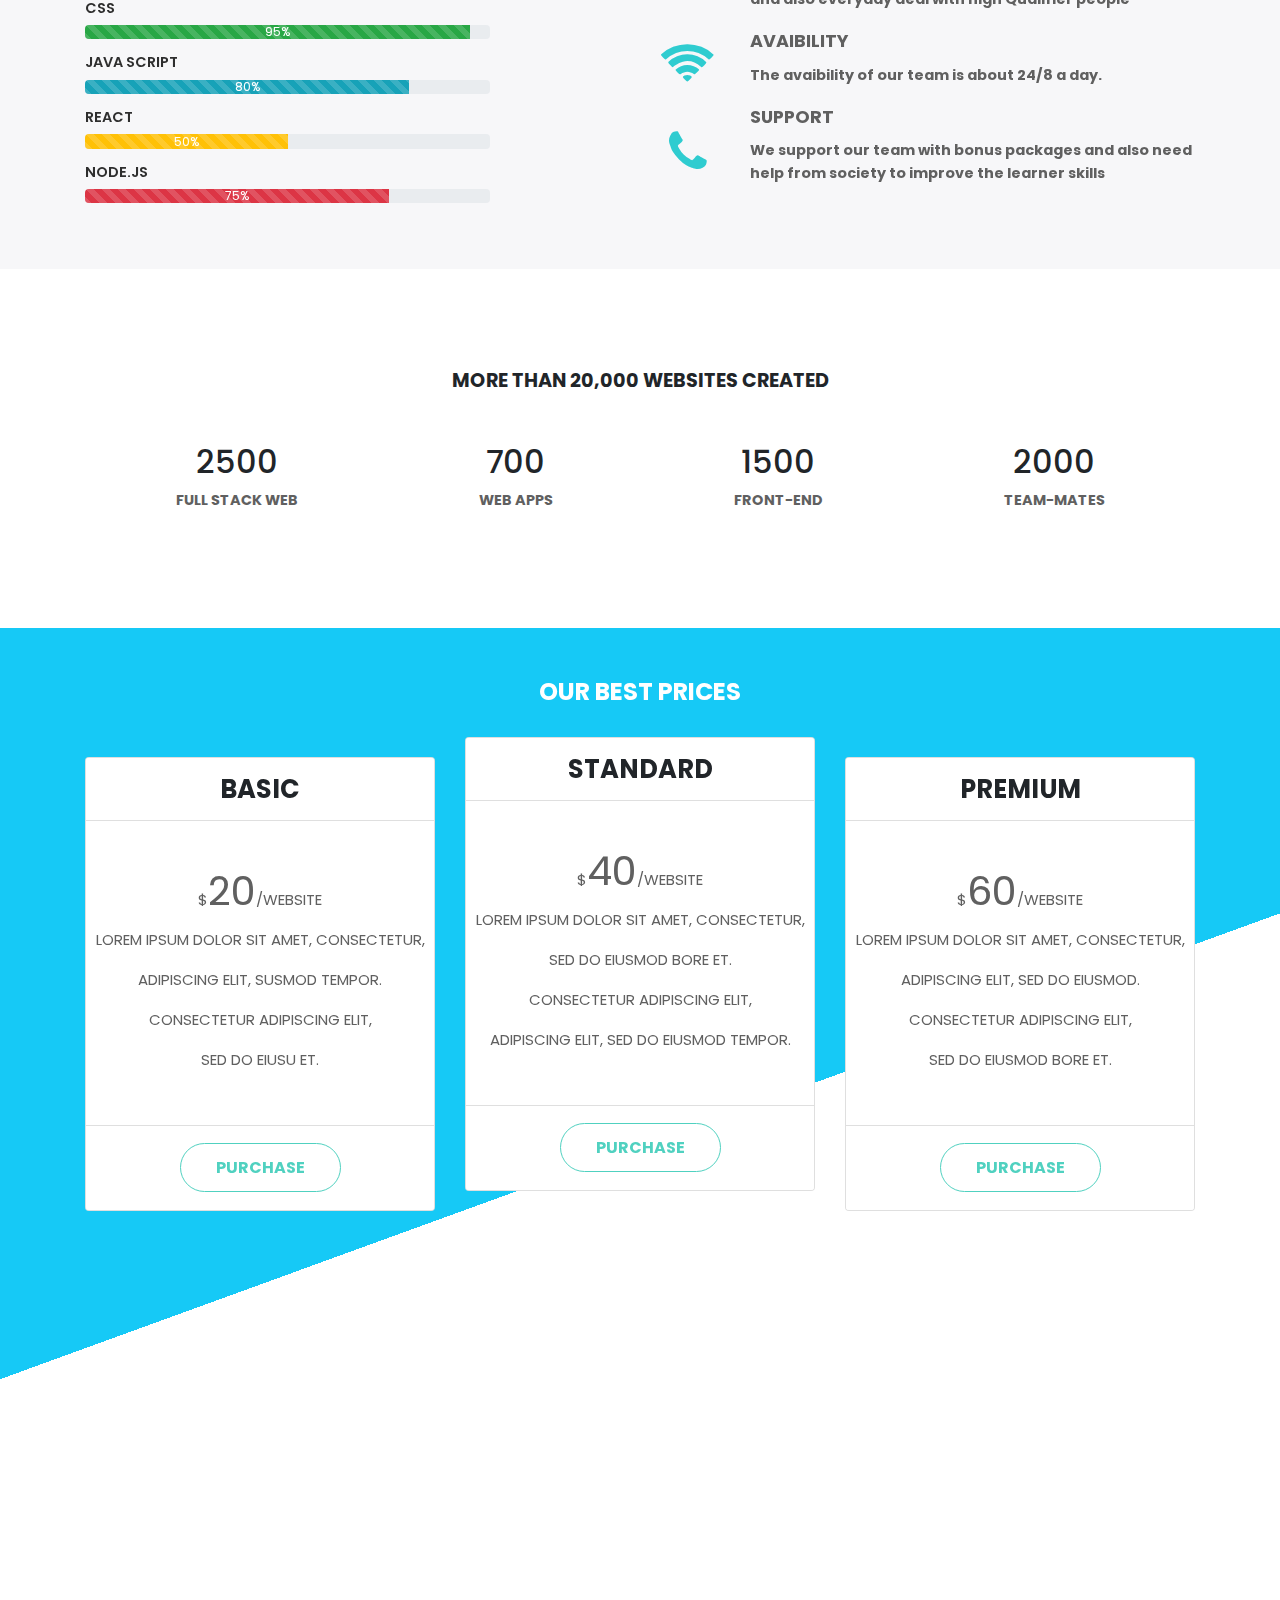
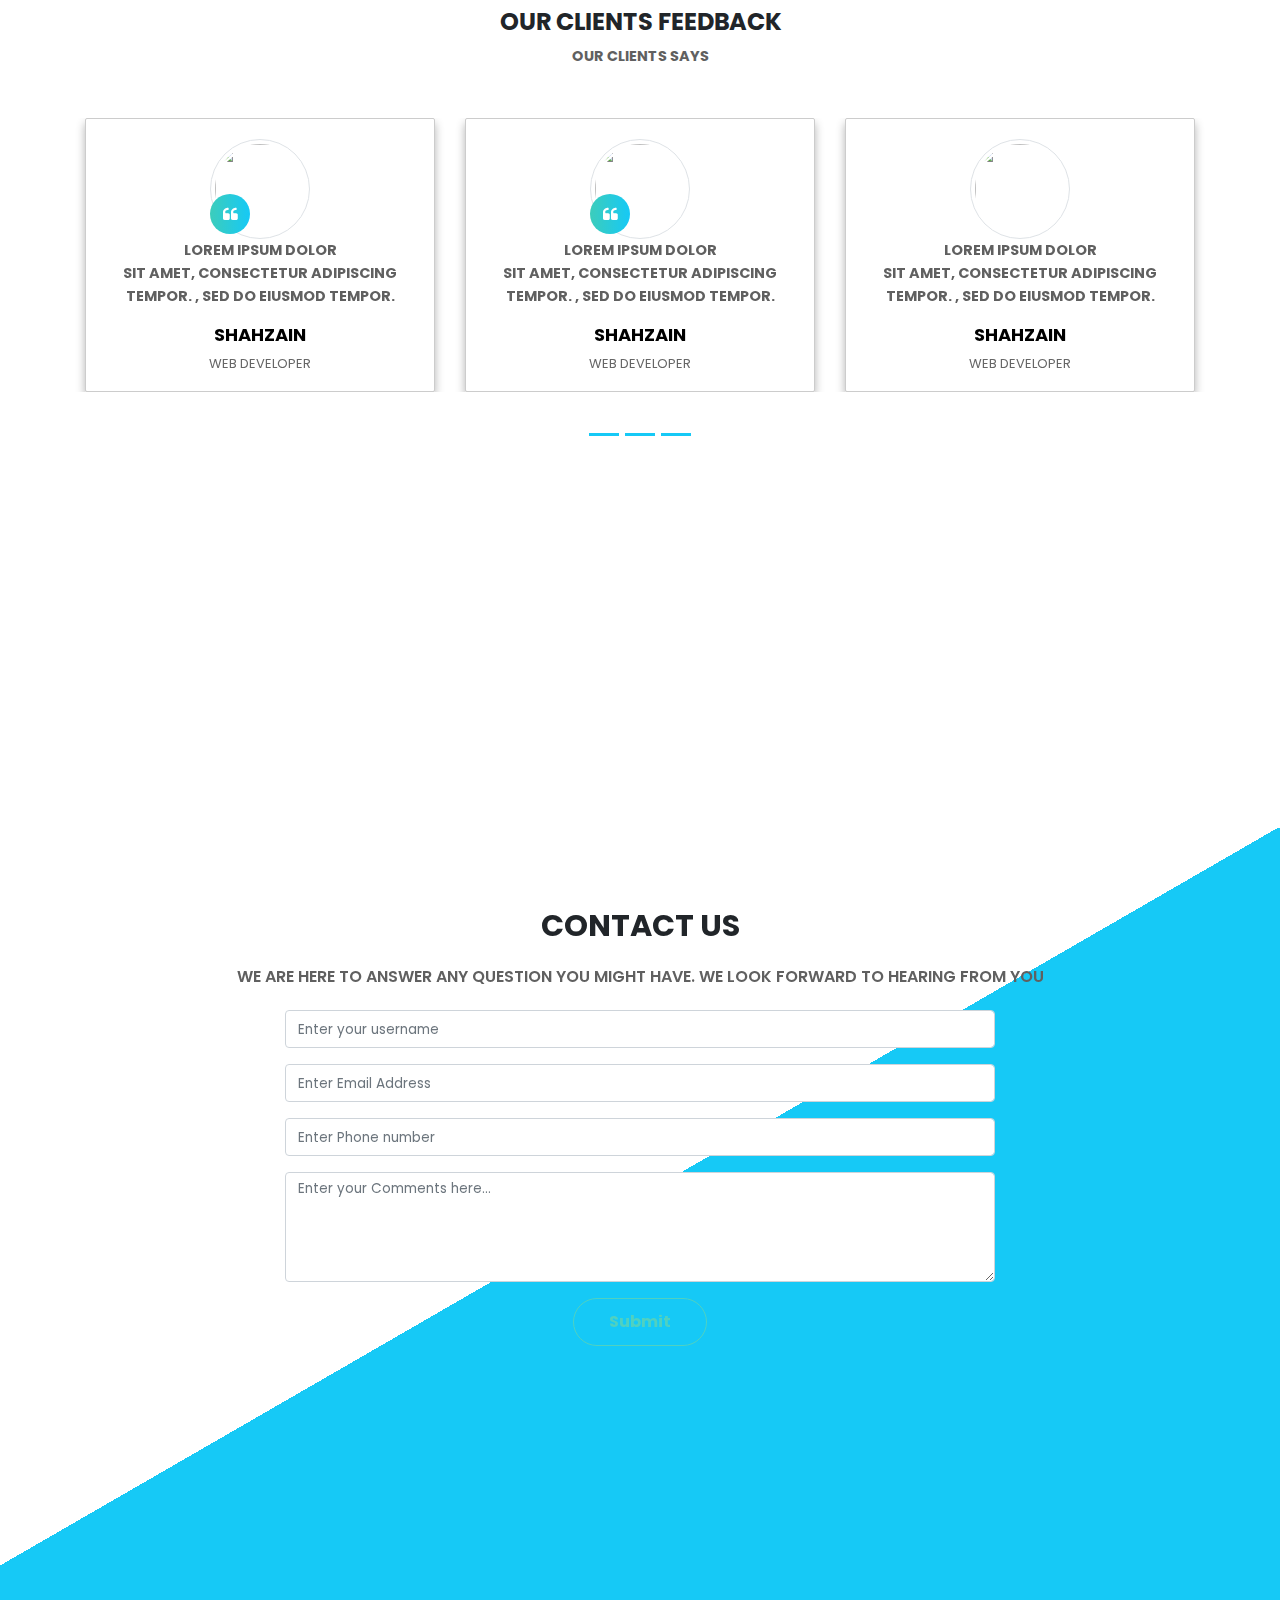
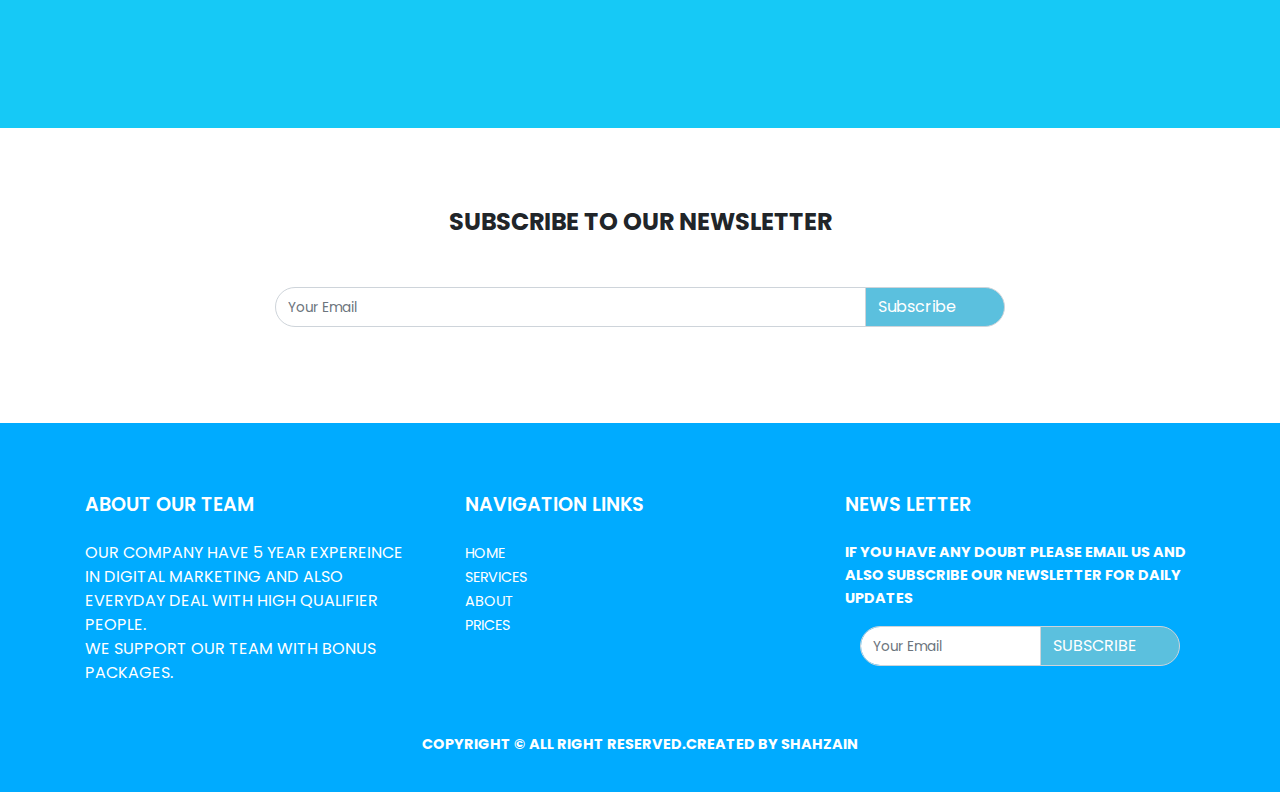
==== commit f28278ae: "minor correction" ====
--- a/index.html
+++ b/index.html
@@ -3,10 +3,13 @@
   <head>
     <!-- Required meta tags -->
     <meta charset="utf-8">
+    <!-- <meta name="viewport" content="width=device-width"> -->
     <meta name="viewport" content="width=device-width, initial-scale=1, shrink-to-fit=no">
 
     <!-- //////csss///// -->
     <link rel="stylesheet" href="css/img/style.css">
+    <!-- <link rel="shortcut-icon" type="image/x-icon" href="css/img/icon.png" > -->
+    <link rel="icon"  type="image/png" sizes="16×16" href="css/img/icon.png">
 
     <!-- ////////////text fonts///////////// -->
     <link href="https://fonts.googleapis.com/css2?family=Poppins:ital,wght@0,300;1,300&display=swap" rel="stylesheet">
@@ -16,15 +19,22 @@
     <!-- Bootstrap CSS -->
     <link rel="stylesheet" href="https://maxcdn.bootstrapcdn.com/bootstrap/4.0.0/css/bootstrap.min.css" integrity="sha384-Gn5384xqQ1aoWXA+058RXPxPg6fy4IWvTNh0E263XmFcJlSAwiGgFAW/dAiS6JXm" crossorigin="anonymous">
 
-    <title>Hello, world!</title>
+    <title>SCooPY | The Web Maker</title>
+    <style>
+      .upperclass{
+        overflow-x: hidden!important;
+        
+      }
+    </style>
   </head>
-  <body>
+  <body class="upperclass">
       <!-- ???????header///// -->
-
-      <div class="header" id="headerdiv ">
-        <nav class="navbar navbar-expand-lg fixed-top">
+      
+     
+      <div class="header " id="headerdiv ">
+        <nav class="navbar navbar-expand-lg navbar-dark fixed-top">
             <div class="container text-uppercase p-2">
-            <a class="navbar-brand text-white font-weight-bold" href="#"><h2>sonic saga</h2></a>
+            <a class="navbar-brand text-white font-weight-bold" href="#"><h2 class="nav-name">sc<span class="span1">o</span><span class="span2">o</span><span class="span3">o</span>py</h2></a>
             <button class="navbar-toggler" type="button" data-toggle="collapse" data-target="#navbarSupportedContent" aria-controls="navbarSupportedContent" aria-expanded="false" aria-label="Toggle navigation">
               <span class="navbar-toggler-icon"></span>
             </button>
@@ -58,11 +68,11 @@
           <!-- ////////middle section//// -->
           <section class="header-sec">
               <div class="center-div text-uppercase">
-                  <h1 class="font-weight-bold ">we are the web developer</h1>
-                  <p>we create world best website</p>
+                  <h1 class="font-weight-bold ">World best web developers</h1>
+                  <p>All of full stack applications develop here</p>
                   <div class="header-btns">
-                      <a href="#">aboutus</a>
-                      <a href="#">contactus</a>
+                      <a href="#footerid">aboutus</a>
+                      <a href="#contactdiv">contactus</a>
                   </div>
               </div>
           </section>
@@ -72,7 +82,7 @@
 
 
       <!-- ////////3 divs section/// -->
-<section class="header-extradiv">
+<section class="header-extradiv ">
   <div class="container">
     <div class="row">
       <div class="extradiv col-lg-4 col-md-4 col-12">
@@ -98,13 +108,13 @@
 
       <!-- <<<<<offer section>>>>>> -->
 
-<section class="service-offer" id="servicediv">
+<section class="service-offer " id="servicediv">
   <div class="container heading">
   <h1 class="text-center text-uppercase font-weight-bold">what do we offers</h1>
-  <p class="text-center ">Lorem ipsum dolor sit amet, consectetur adipiscing elit, sed do</p>
+  <p class="text-center ">We need candidate that have following Languages experience</p>
 </div>
 
-<div class="container">
+<div class="container ">
   <div class="row">
     <div class="col-lg-6 col-md-6 col-12 offset-1 offset-lg-0">
       <div class="names my-3">
@@ -122,7 +132,7 @@
         </div>
         <h1>react</h1>
         <div class="progress w-75">
-          <div class="progress-bar progress-bar-striped progress-bar-animated bg-warning role="progressbar" aria-valuenow="75" aria-valuemin="0" aria-valuemax="100" style="width: 50%">50%</div>
+          <div class="progress-bar progress-bar-striped progress-bar-animated bg-warning"role="progressbar" aria-valuenow="75" aria-valuemin="0" aria-valuemax="100" style="width: 50%">50%</div>
         </div>
         <h1>node.js</h1>
         <div class="progress w-75">
@@ -134,11 +144,11 @@
   <div class="col-lg-6 col-md-12 col-12 servicediv align-items-center">
   <div class="row">
     <div class="col-lg-2 col-2 service-icon">
-      <i class="fa-3x fa fa-desktop" aria-hidden="true"></i>
+      <i class="fa-3x fa fa-desktop " aria-hidden="true"></i>
     </div>
     <div class="col-lg-10 col-12">
       <h2 class="text-uppercase">digital marketing</h2>
-      <p>Lorem ipsum dolor sit amet, consectetur adipiscing elit, sed do eiusmod bore et. </p>
+      <p>Our Company have 5 year expereince in digital marketing and also everyday deal with high Qualifier people</p>
     </div>
   </div>
   <div class="row">
@@ -147,7 +157,7 @@
     </div>
     <div class="col-lg-10 col-12">
       <h2 class="text-uppercase">avaibility</h2>
-      <p>Lorem ipsum dolor sit amet, consectetur adipiscing elit, sed do eiusmod bore et. </p>
+      <p>The avaibility of our team is about 24/8 a day.</p>
     </div>
   </div>
   <div class="row">
@@ -156,7 +166,7 @@
     </div>
     <div class="col-lg-10 col-12">
       <h2 class="text-uppercase">support</h2>
-      <p>Lorem ipsum dolor sit amet, consectetur adipiscing elit, sed do eiusmod bore et. </p>
+      <p>We support our team with bonus packages and also need help from society to improve the learner skills</p>
     </div>
   </div>
 </div>
@@ -170,27 +180,27 @@
 
           <!-- ///////project off structure//// -->
 
-          <section class="project-work">
+          <section class="project-work ">
             <div class="container heading">
             <h3 class="text-center text-uppercase font-weight-bold">more than 20,000 websites created</h3>
            
           </div>
           <div class="container text-uppercase d-flex justify-content-around align-items-center text-center">
-            <div>
+            <div class="income">
               <h1 class="count">2500</h1>
-              <p>cms installation</p>
-            </div>
-            <div>
-              <h1 class="count">2500</h1>
-              <p>cms installation</p>
-            </div>
-            <div>
-              <h1 class="count">2500</h1>
-              <p>cms installation</p>
-            </div>
-            <div>
-              <h1 class="count">2500</h1>
-              <p>cms installation</p>
+              <p>Full stack Web</p>
+            </div>
+            <div class="income">
+              <h1 class="count">700</h1>
+              <p>Web Apps</p>
+            </div>
+            <div class="income">
+              <h1 class="count">1500</h1>
+              <p>Front-end</p>
+            </div>
+            <div class="income">
+              <h1 class="count">2000</h1>
+              <p>team-mates</p>
             </div>
           </div>
         
@@ -202,12 +212,12 @@
 
            <!-- ///////pricing section///// -->
 
-           <section class="pricing" id="pricingdiv">
+           <section class="pricing " id="pricingdiv">
             <div class="container heading">
             <h1 class="text-center text-uppercase font-weight-bold text-white">our best prices</h1>
            
           </div>
-          <div class="container">
+          <div class="container ">
             <div class="row">
               <div class="col-lg-4 col-12">
                 <div class="card text-center text-uppercase">
@@ -215,9 +225,9 @@
                   <div class="card-body">
                     <li>$<span class="money">20</span>/website</li>
                     <li>Lorem ipsum dolor sit amet, consectetur, </li>
-                    <li>adipiscing elit, sed do eiusmod tempor.</li>
+                    <li>adipiscing elit, susmod tempor.</li>
                     <li> consectetur adipiscing elit,</li>
-                    <li> sed do eiusmod bore et.</li>
+                    <li> sed do eiusu et.</li>
                   </div>
                   <div class="card-footer">
                     <a href="#">purchase</a>
@@ -266,7 +276,7 @@
 
           <!-- ///////feedback///// -->
 
-          <section class="clients">
+          <section class="clients ">
             <div class="container heading text-uppercase">
             <h1 class="text-center text-uppercase font-weight-bold">our clients feedback</h1>
             <p class="text-center ">our clients says</p>
@@ -415,12 +425,14 @@
 
 
           <!-- ///////contact// -->
-          <section class="contactus" id="contactdiv">
+          <section class="contactus " id="contactdiv">
             <div class="container heading text-uppercase">
+              <div class="bloxkdiv">
             <h1 class="text-center text-uppercase font-weight-bold">contact us</h1>
             <p class="text-center ">we are here to answer any question you might have. we look forward to hearing from you</p>
-          </div>
-          <div class="container">
+          
+          </div>
+          <div class="container ">
             <div class="row">
               <div class="col-lg-8 col-md-8 col-10 offset-lg-2 offset-md-2 offset-1">
                 <form action="/action_page.php">
@@ -445,13 +457,15 @@
               </div>
             </div>
           </div>
+        </div>
+
           </section>
 
           <!-- /////end contact/// -->
 
           <!-- /////subscribe// -->
 
-             <section class="sub-sec" id="sub-id">
+             <section class="sub-sec " id="sub-id">
             <div class="container heading text-uppercase">
             <h1 class="text-center text-uppercase font-weight-bold">subscribe to our newsletter</h1>
            
@@ -473,15 +487,16 @@
 
 
           <!-- ///////foooter content//// -->
-          <footer class="footersection"id="footerid">
+          <footer class="footersection "id="footerid">
             <div class="container">
               <div class="row">
-                <div class="col-lg-4 col-md-6 col-12 footerdiv text-uppercase">
+                <div class="col-lg-4 col-md-6 col-12 footerdiv text-uppercase text-white">
                   <h3>about our team</h3>
-                  <li>Lorem ipsum dolor sit amet,</li>
-                  <li>consectetur adipiscing elit,</li>
-                  <li>SED DO EIUSMOD BORE ET.</li>
-                  <li>SED DO EIUSMOD.</li>
+                  <li>Our Company have 5 year expereince</li>
+                  <li> in digital marketing and also</li>
+                  <li> everyday deal with high Qualifier people.</li>
+                  <li>We support our team with bonus packages.</li>
+                  
                 </div>
                 <div class="col-lg-4 col-md-6 col-12 footerdiv text-uppercase">
                   <h3>navigation links</h3>
@@ -492,8 +507,7 @@
                 </div>
                 <div class="col-lg-4 col-md-6 col-12 footerdiv text-uppercase">
                   <h3>news letter</h3>
-                  <p>Lorem ipsum dolor sit amet, consectetur adipiscing elit, sed do eiusmod bore et.CONSECTETUR ADIPISCING ELIT,
-                    ADIPISCING ELIT, SED DO EIUSMOD TEMPOR.
+                  <p>If you have any doubt please email us and also subscribe our newsletter for daily updates
 
                   </p>
                   <div class="container mainsub">
@@ -520,8 +534,6 @@
           </footer>
           
 
-          
-
 
 
 
